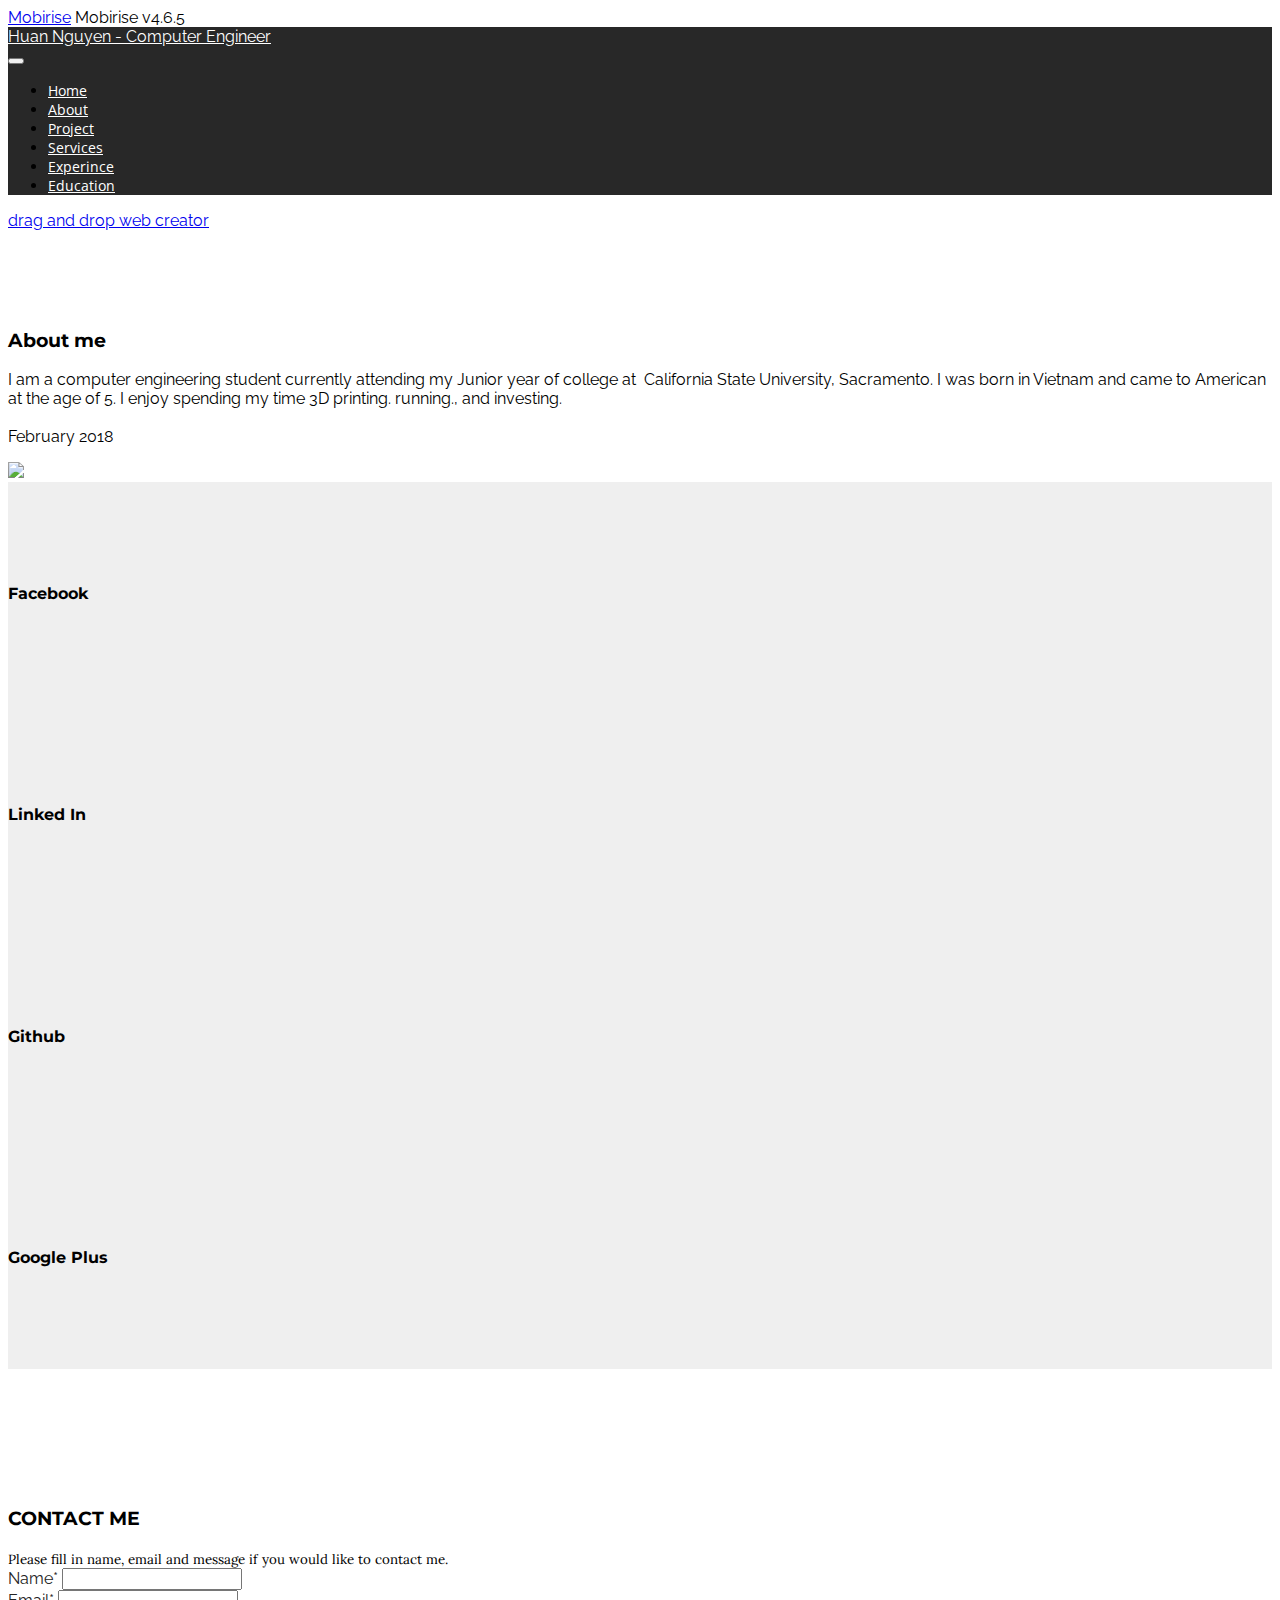
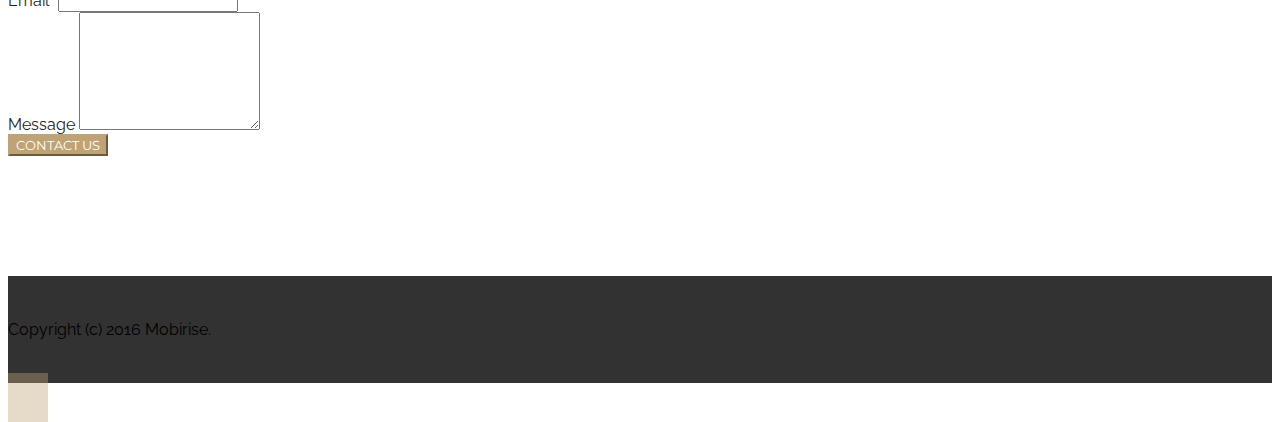
==== aboutme.html @ 78cd67b6 "create github pages" ====
<!DOCTYPE html>
<html >
<head>
  <!-- Site made with Mobirise Website Builder v4.6.5, https://mobirise.com -->
  <meta charset="UTF-8">
  <meta http-equiv="X-UA-Compatible" content="IE=edge">
  <meta name="generator" content="Mobirise v4.6.5, mobirise.com">
  <meta name="viewport" content="width=device-width, initial-scale=1, minimum-scale=1">
  <link rel="shortcut icon" href="assets/images/logo.png" type="image/x-icon">
  <meta name="description" content="Website Builder Description">
  <title>About me</title>
  <link rel="stylesheet" href="https://fonts.googleapis.com/css?family=Montserrat:400,700">
  <link rel="stylesheet" href="https://fonts.googleapis.com/css?family=Raleway:100,100i,200,200i,300,300i,400,400i,500,500i,600,600i,700,700i,800,800i,900,900i">
  <link rel="stylesheet" href="assets/et-line-font-plugin/style.css">
  <link rel="stylesheet" href="https://fonts.googleapis.com/css?family=Lora:400,700,400italic,700italic&subset=latin">
  <link rel="stylesheet" href="assets/web/assets/mobirise-icons-bold/mobirise-icons-bold.css">
  <link rel="stylesheet" href="assets/tether/tether.min.css">
  <link rel="stylesheet" href="assets/bootstrap/css/bootstrap.min.css">
  <link rel="stylesheet" href="assets/socicon/css/styles.css">
  <link rel="stylesheet" href="assets/animate.css/animate.min.css">
  <link rel="stylesheet" href="assets/dropdown/css/style.css">
  <link rel="stylesheet" href="assets/theme/css/style.css">
  <link rel="stylesheet" href="assets/mobirise/css/mbr-additional.css" type="text/css">
  
  
  
</head>
<body>
  <section id="ext_menu-4" data-rv-view="9">

    <nav class="navbar navbar-dropdown navbar-fixed-top">
        <div class="container">

            <div class="mbr-table">
                <div class="mbr-table-cell">

                    <div class="navbar-brand">
                        
                        <a class="navbar-caption" href="index.html">Huan Nguyen - Computer Engineer</a>
                    </div>

                </div>
                <div class="mbr-table-cell">

                    <button class="navbar-toggler pull-xs-right hidden-md-up" type="button" data-toggle="collapse" data-target="#exCollapsingNavbar">
                        <div class="hamburger-icon"></div>
                    </button>

                    <ul class="nav-dropdown collapse pull-xs-right nav navbar-nav navbar-toggleable-sm" id="exCollapsingNavbar"><li class="nav-item"><a class="nav-link link" href="index.html">Home</a></li><li class="nav-item"><a class="nav-link link" href="aboutme.html">About</a></li><li class="nav-item"><a class="nav-link link" href="projects.html">Project</a></li><li class="nav-item"><a class="nav-link link" href="services.html">Services</a></li><li class="nav-item"><a class="nav-link link" href="experince.html">Experince</a></li><li class="nav-item"><a class="nav-link link" href="education.html">Education</a></li></ul>
                    <button hidden="" class="navbar-toggler navbar-close" type="button" data-toggle="collapse" data-target="#exCollapsingNavbar">
                        <div class="close-icon"></div>
                    </button>

                </div>
            </div>

        </div>
    </nav>

</section>

<section class="engine"><a href="https://mobirise.ws/m">drag and drop web creator</a></section><section class="mbr-section mbr-after-navbar" id="msg-box5-k" data-rv-view="13" style="background-color: rgb(255, 255, 255); padding-top: 80px; padding-bottom: 0px;">

    
    <div class="container">
        <div class="row">
            <div class="mbr-table-md-up">

              

              <div class="mbr-table-cell col-md-5 text-xs-center text-md-right content-size">
                  <h3 class="mbr-section-title display-2">About me</h3>
                  <div class="lead">

                    <p>I am a computer engineering student currently attending my Junior year of college at &nbsp;California State University, Sacramento. I was born in Vietnam and came to American at the age of 5. I enjoy spending my time 3D printing. running., and investing.<br><br>February 2018&nbsp;<br></p>

                  </div>

                  
              </div>


              


              <div class="mbr-table-cell mbr-left-padding-md-up mbr-valign-top col-md-7 image-size" style="width: 50%;">
                  <div class="mbr-figure"><img src="assets/images/24312922-1928932367121820-7221370453826664994-n-960x960.jpg"></div>
              </div>

            </div>
        </div>
    </div>

</section>

<section class="mbr-cards mbr-section mbr-section-nopadding" id="features7-l" data-rv-view="16" style="background-color: rgb(239, 239, 239);">

    

    <div class="mbr-cards-row row">
        <div class="mbr-cards-col col-xs-12 col-lg-3" style="padding-top: 80px; padding-bottom: 80px;">
            <div class="container">
                <div class="card cart-block">
                    <div class="card-img iconbox"><a href="https://www.facebook.com/huanwin" target="_blank" class="socicon socicon-facebook mbr-iconfont mbr-iconfont-features7" style="color: rgb(255, 255, 255);"></a></div>
                    <div class="card-block">
                        <h4 class="card-title">Facebook</h4>
                        
                        
                        
                    </div>
                </div>
            </div>
        </div>
        <div class="mbr-cards-col col-xs-12 col-lg-3" style="padding-top: 80px; padding-bottom: 80px;">
            <div class="container">
                <div class="card cart-block">
                    <div class="card-img iconbox"><a href="https://www.linkedin.com/in/mobirise" target="_blank" class="socicon socicon-linkedin mbr-iconfont mbr-iconfont-features7" style="color: rgb(255, 255, 255);"></a></div>
                    <div class="card-block">
                        <h4 class="card-title">Linked In</h4>
                        
                        
                        
                    </div>
                </div>
          </div>
        </div>
        <div class="mbr-cards-col col-xs-12 col-lg-3" style="padding-top: 80px; padding-bottom: 80px;">
            <div class="container">
                <div class="card cart-block">
                    <div class="card-img iconbox"><a href="https://github.com/HuanNguyen305" target="_blank" class="mbrib-github mbr-iconfont mbr-iconfont-features7" style="color: rgb(255, 255, 255);"></a></div>
                    <div class="card-block">
                        <h4 class="card-title">Github</h4>
                        
                        
                        
                    </div>
                </div>
            </div>
        </div>
        <div class="mbr-cards-col col-xs-12 col-lg-3" style="padding-top: 80px; padding-bottom: 80px;">
            <div class="container">
                <div class="card cart-block">
                    <div class="card-img iconbox"><a href="index.html" class="socicon socicon-google mbr-iconfont mbr-iconfont-features7" style="color: rgb(255, 255, 255);"></a></div>
                    <div class="card-block">
                        <h4 class="card-title">Google Plus</h4>
                        
                        
                        
                    </div>
                </div>
            </div>
        </div>
        
        
    </div>
</section>

<section class="mbr-section form1" id="form1-g" data-rv-view="19" style="background-color: rgb(255, 255, 255); padding-top: 120px; padding-bottom: 120px;">
    
    <div class="mbr-section mbr-section__container mbr-section__container--middle">
        <div class="container">
            <div class="row">
                <div class="col-xs-12 text-xs-center">
                    <h3 class="mbr-section-title display-2">CONTACT ME</h3>
                    <small class="mbr-section-subtitle">Please fill in name, email and message if you would like to contact me.</small>
                </div>
            </div>
        </div>
    </div>
    <div class="mbr-section mbr-section-nopadding">
        <div class="container">
            <div class="row">
                <div class="col-xs-12 col-lg-10 col-lg-offset-1" data-form-type="formoid">


                    <div data-form-alert="true">
                        <div hidden="" data-form-alert-success="true" class="alert alert-form alert-success text-xs-center">TThe message has been sent, thanks for filling out form!</div>
                    </div>


                    <form action="https://mobirise.com/" method="post" data-form-title="CONTACT ME">

                        <input type="hidden" value="gvWEfVcY/PGuhdwRcaUL+dDgB8VkGpVofNCEPSEnyUMIcMEFCnEG912MkhdRRFJUMwMTqmKVIAD0ZUHM5VqP/7M6bQweSlu+6gn1pOtHXbnAnR/8ymxWoICj+d0emQLL" data-form-email="true">

                        <div class="row row-sm-offset">

                            <div class="col-xs-12 col-md-6">
                                <div class="form-group">
                                    <label class="form-control-label" for="form1-g-name">Name<span class="form-asterisk">*</span></label>
                                    <input type="text" class="form-control" name="name" required="" data-form-field="Name" id="form1-g-name">
                                </div>
                            </div>

                            <div class="col-xs-12 col-md-6">
                                <div class="form-group">
                                    <label class="form-control-label" for="form1-g-email">Email<span class="form-asterisk">*</span></label>
                                    <input type="email" class="form-control" name="email" required="" data-form-field="Email" id="form1-g-email">
                                </div>
                            </div>

                            

                        </div>

                        <div class="form-group">
                            <label class="form-control-label" for="form1-g-message">Message</label>
                            <textarea class="form-control" name="message" rows="7" data-form-field="Message" id="form1-g-message"></textarea>
                        </div>

                        <div><button type="submit" class="btn btn-primary">CONTACT US</button></div>

                    </form>
                </div>
            </div>
        </div>
    </div>
</section>

<footer class="mbr-small-footer mbr-section mbr-section-nopadding" id="footer1-5" data-rv-view="11" style="background-color: rgb(50, 50, 50); padding-top: 1.75rem; padding-bottom: 1.75rem;">
    
    <div class="container text-xs-center">
        <p>Copyright (c) 2016 Mobirise.</p>
    </div>
</footer>


  <script src="assets/web/assets/jquery/jquery.min.js"></script>
  <script src="assets/tether/tether.min.js"></script>
  <script src="assets/bootstrap/js/bootstrap.min.js"></script>
  <script src="assets/touch-swipe/jquery.touch-swipe.min.js"></script>
  <script src="assets/viewport-checker/jquery.viewportchecker.js"></script>
  <script src="assets/smooth-scroll/smooth-scroll.js"></script>
  <script src="assets/dropdown/js/script.min.js"></script>
  <script src="assets/theme/js/script.js"></script>
  <script src="assets/formoid/formoid.min.js"></script>
  
  
  <input name="animation" type="hidden">
  

<!-- Back to top -->
<span id="top-link-block" class="hidden"><a href="javascript://"  onclick="$('html,body').animate({scrollTop:0},'slow');return false;" class="btn btn-primary"><span class="glyphicon glyphicon-menu-up"></span></a></span><script>if(($(window).height()+100)<$(document).height()){$('#top-link-block').removeClass('hidden').affix({offset:{top:100}});}</script><style>#top-link-block>.btn{font-size:1.5em!important;opacity:0.4!important;padding:10px 20px!important}#top-link-block.affix-top{position:absolute;bottom:-82px;right:10px;}#top-link-block.affix{position:fixed;bottom:18px;right:10px;z-index:999;}</style>
</body>
</html>
---- assets/mobirise/css/mbr-additional.css ----
@import url(https://fonts.googleapis.com/css?family=Open+Sans:400,300,700);
@import url(https://fonts.googleapis.com/css?family=Montserrat:400,700);
@import url(https://fonts.googleapis.com/css?family=Lora:400,700);
@import url(https://fonts.googleapis.com/css?family=Raleway:400,300,700);




body,
input,
textarea,
.mbr-company .list-group-text {
  font-family: 'Raleway', sans-serif;
}
.mbr-footer-content li,
.mbr-footer .mbr-contacts li {
  font-family: 'Raleway', sans-serif;
}
.btn,
.alert,
h1,
h2,
h3,
h4,
h5,
h6,
.h1,
.h2,
.h3,
.h4,
.h5,
.h6,
.display-1,
.display-2,
.display-3,
.display-4,
.mbr-figure .mbr-figure-caption,
.mbr-gallery-title,
.mbr-map [data-state-details],
.mbr-price {
  font-family: 'Montserrat', sans-serif;
}
.mbr-footer-content h1,
.mbr-footer .mbr-contacts h1,
.mbr-footer-content h2,
.mbr-footer .mbr-contacts h2,
.mbr-footer-content h3,
.mbr-footer .mbr-contacts h3,
.mbr-footer-content h4,
.mbr-footer .mbr-contacts h4,
.mbr-footer-content p strong,
.mbr-footer .mbr-contacts p strong,
.mbr-footer-content strong,
.mbr-footer .mbr-contacts strong {
  font-family: 'Montserrat', sans-serif;
}
.btn-sm,
.lead a,
.lead blockquote,
.mbr-section-subtitle,
.mbr-section-hero .mbr-section-lead,
.mbr-cards .card-subtitle,
.mbr-testimonial .card-block {
  font-family: 'Lora', serif;
}
.mbr-author-name {
  font-family: 'Montserrat', sans-serif;
}
.mbr-author-desc {
  font-family: 'Lora', serif;
}
.mbr-plan-title {
  font-family: 'Montserrat', sans-serif;
}
.mbr-plan-subtitle,
.mbr-plan-price-desc {
  font-family: 'Lora', serif;
}
.bg-primary {
  background-color: #c0a375 !important;
}
.bg-success {
  background-color: #90a878 !important;
}
.bg-info {
  background-color: #7e9b9f !important;
}
.bg-warning {
  background-color: #f3c649 !important;
}
.bg-danger {
  background-color: #f28281 !important;
}
.btn-primary {
  background-color: #c0a375;
  border-color: #c0a375;
  color: #ffffff;
}
.btn-primary:hover,
.btn-primary:focus,
.btn-primary.focus,
.btn-primary:active,
.btn-primary.active {
  color: #ffffff;
  background-color: #a07e49;
  border-color: #a07e49;
}
.btn-primary.disabled,
.btn-primary:disabled {
  color: #ffffff !important;
  background-color: #a07e49 !important;
  border-color: #a07e49 !important;
}
.btn-secondary {
  background-color: #bfcecb;
  border-color: #bfcecb;
  color: #ffffff;
}
.btn-secondary:hover,
.btn-secondary:focus,
.btn-secondary.focus,
.btn-secondary:active,
.btn-secondary.active {
  color: #ffffff;
  background-color: #94ada8;
  border-color: #94ada8;
}
.btn-secondary.disabled,
.btn-secondary:disabled {
  color: #ffffff !important;
  background-color: #94ada8 !important;
  border-color: #94ada8 !important;
}
.btn-info {
  background-color: #7e9b9f;
  border-color: #7e9b9f;
  color: #ffffff;
}
.btn-info:hover,
.btn-info:focus,
.btn-info.focus,
.btn-info:active,
.btn-info.active {
  color: #ffffff;
  background-color: #597478;
  border-color: #597478;
}
.btn-info.disabled,
.btn-info:disabled {
  color: #ffffff !important;
  background-color: #597478 !important;
  border-color: #597478 !important;
}
.btn-success {
  background-color: #90a878;
  border-color: #90a878;
  color: #ffffff;
}
.btn-success:hover,
.btn-success:focus,
.btn-success.focus,
.btn-success:active,
.btn-success.active {
  color: #ffffff;
  background-color: #6a8153;
  border-color: #6a8153;
}
.btn-success.disabled,
.btn-success:disabled {
  color: #ffffff !important;
  background-color: #6a8153 !important;
  border-color: #6a8153 !important;
}
.btn-warning {
  background-color: #f3c649;
  border-color: #f3c649;
  color: #ffffff;
}
.btn-warning:hover,
.btn-warning:focus,
.btn-warning.focus,
.btn-warning:active,
.btn-warning.active {
  color: #ffffff;
  background-color: #e1a90f;
  border-color: #e1a90f;
}
.btn-warning.disabled,
.btn-warning:disabled {
  color: #ffffff !important;
  background-color: #e1a90f !important;
  border-color: #e1a90f !important;
}
.btn-danger {
  background-color: #f28281;
  border-color: #f28281;
  color: #ffffff;
}
.btn-danger:hover,
.btn-danger:focus,
.btn-danger.focus,
.btn-danger:active,
.btn-danger.active {
  color: #ffffff;
  background-color: #eb3d3c;
  border-color: #eb3d3c;
}
.btn-danger.disabled,
.btn-danger:disabled {
  color: #ffffff !important;
  background-color: #eb3d3c !important;
  border-color: #eb3d3c !important;
}
.btn-primary-outline {
  background: none;
  border-color: #8e7041;
  color: #8e7041;
}
.btn-primary-outline:hover,
.btn-primary-outline:focus,
.btn-primary-outline.focus,
.btn-primary-outline:active,
.btn-primary-outline.active {
  color: #ffffff;
  background-color: #c0a375;
  border-color: #c0a375;
}
.btn-primary-outline.disabled,
.btn-primary-outline:disabled {
  color: #ffffff !important;
  background-color: #c0a375 !important;
  border-color: #c0a375 !important;
}
.btn-secondary-outline {
  background: none;
  border-color: #85a29c;
  color: #85a29c;
}
.btn-secondary-outline:hover,
.btn-secondary-outline:focus,
.btn-secondary-outline.focus,
.btn-secondary-outline:active,
.btn-secondary-outline.active {
  color: #ffffff;
  background-color: #bfcecb;
  border-color: #bfcecb;
}
.btn-secondary-outline.disabled,
.btn-secondary-outline:disabled {
  color: #ffffff !important;
  background-color: #bfcecb !important;
  border-color: #bfcecb !important;
}
.btn-info-outline {
  background: none;
  border-color: #4e6669;
  color: #4e6669;
}
.btn-info-outline:hover,
.btn-info-outline:focus,
.btn-info-outline.focus,
.btn-info-outline:active,
.btn-info-outline.active {
  color: #ffffff;
  background-color: #7e9b9f;
  border-color: #7e9b9f;
}
.btn-info-outline.disabled,
.btn-info-outline:disabled {
  color: #ffffff !important;
  background-color: #7e9b9f !important;
  border-color: #7e9b9f !important;
}
.btn-success-outline {
  background: none;
  border-color: #5d7149;
  color: #5d7149;
}
.btn-success-outline:hover,
.btn-success-outline:focus,
.btn-success-outline.focus,
.btn-success-outline:active,
.btn-success-outline.active {
  color: #ffffff;
  background-color: #90a878;
  border-color: #90a878;
}
.btn-success-outline.disabled,
.btn-success-outline:disabled {
  color: #ffffff !important;
  background-color: #90a878 !important;
  border-color: #90a878 !important;
}
.btn-warning-outline {
  background: none;
  border-color: #c9970d;
  color: #c9970d;
}
.btn-warning-outline:hover,
.btn-warning-outline:focus,
.btn-warning-outline.focus,
.btn-warning-outline:active,
.btn-warning-outline.active {
  color: #ffffff;
  background-color: #f3c649;
  border-color: #f3c649;
}
.btn-warning-outline.disabled,
.btn-warning-outline:disabled {
  color: #ffffff !important;
  background-color: #f3c649 !important;
  border-color: #f3c649 !important;
}
.btn-danger-outline {
  background: none;
  border-color: #e82625;
  color: #e82625;
}
.btn-danger-outline:hover,
.btn-danger-outline:focus,
.btn-danger-outline.focus,
.btn-danger-outline:active,
.btn-danger-outline.active {
  color: #ffffff;
  background-color: #f28281;
  border-color: #f28281;
}
.btn-danger-outline.disabled,
.btn-danger-outline:disabled {
  color: #ffffff !important;
  background-color: #f28281 !important;
  border-color: #f28281 !important;
}
.text-primary {
  color: #c0a375 !important;
}
.text-success {
  color: #90a878 !important;
}
.text-info {
  color: #7e9b9f !important;
}
.text-warning {
  color: #f3c649 !important;
}
.text-danger {
  color: #f28281 !important;
}
.alert-success {
  background-color: #90a878;
}
.alert-info {
  background-color: #7e9b9f;
}
.alert-warning {
  background-color: #f3c649;
}
.alert-danger {
  background-color: #f28281;
}
.btn-social {
  border-color: #c0a375;
}
.btn-social:hover {
  background: #c0a375;
}
.mbr-company .list-group-item.active .list-group-text {
  color: #c0a375;
}
.mbr-footer p a,
.mbr-footer ul a {
  color: #c0a375;
}
.mbr-footer-content li::before,
.mbr-footer .mbr-contacts li::before {
  background: #c0a375;
}
.mbr-footer-content li a:hover,
.mbr-footer .mbr-contacts li a:hover {
  color: #c0a375;
}
.lead a,
.lead a:hover {
  color: #c0a375;
}
.lead blockquote {
  border-color: #c0a375;
}
.mbr-plan-header.bg-primary .mbr-plan-subtitle,
.mbr-plan-header.bg-primary .mbr-plan-price-desc {
  color: #e8ddcd;
}
.mbr-plan-header.bg-success .mbr-plan-subtitle,
.mbr-plan-header.bg-success .mbr-plan-price-desc {
  color: #d0dac6;
}
.mbr-plan-header.bg-info .mbr-plan-subtitle,
.mbr-plan-header.bg-info .mbr-plan-price-desc {
  color: #c7d4d5;
}
.mbr-plan-header.bg-warning .mbr-plan-subtitle,
.mbr-plan-header.bg-warning .mbr-plan-price-desc {
  color: #ffffff;
}
.mbr-plan-header.bg-danger .mbr-plan-subtitle,
.mbr-plan-header.bg-danger .mbr-plan-price-desc {
  color: #ffffff;
}
.mbr-small-footer a,
.mbr-gallery-filter li:hover {
  color: #c0a375;
}
.scrollToTop_wraper {
  opacity: 0 !important;
}
#ext_menu-2 .hide-buttons .nav-btn {
  display: none !important;
}
#ext_menu-2 .navbar-caption {
  color: #ffffff;
}
#ext_menu-2 .navbar-toggler {
  color: #ffffff;
}
#ext_menu-2 .close-icon::before,
#ext_menu-2 .close-icon::after {
  background-color: #ffffff;
}
#ext_menu-2 .link,
#ext_menu-2 .dropdown-item {
  color: #ffffff;
  font-family: 'Open Sans', sans-serif;
}
#ext_menu-2 .link {
  font-size: 0.9rem;
}
#ext_menu-2 .dropdown-item,
#ext_menu-2 .nav-dropdown-sm .link {
  font-size: 0.975rem;
}
#ext_menu-2 .link:hover,
#ext_menu-2 .dropdown-item:hover,
#ext_menu-2 .link:focus,
#ext_menu-2 .dropdown-item:focus {
  color: #c0a375;
}
#ext_menu-2 .link[aria-expanded="true"],
#ext_menu-2 .dropdown-menu {
  background: #0e0e0e;
}
#ext_menu-2 .nav-dropdown-sm .link:focus,
#ext_menu-2 .nav-dropdown-sm .link:hover,
#ext_menu-2 .nav-dropdown-sm .dropdown-item:focus,
#ext_menu-2 .nav-dropdown-sm .dropdown-item:hover {
  background: #202020!important;
}
#ext_menu-2 .navbar,
#ext_menu-2 .nav-dropdown-sm,
#ext_menu-2 .nav-dropdown-sm .link[aria-expanded="true"],
#ext_menu-2 .nav-dropdown-sm .dropdown-menu {
  background: #282828;
}
#ext_menu-2 .bg-color.transparent .link {
  color: #ffffff;
  transition: none;
}
#ext_menu-2 .bg-color.transparent.opened .link {
  transition: color 0.2s ease-in-out;
}
#ext_menu-2 .bg-color.transparent.opened .link:hover,
#ext_menu-2 .bg-color.transparent.opened .link:focus {
  color: #c0a375;
}
#ext_menu-2 .link[aria-expanded="true"],
#ext_menu-2 .dropdown-item[aria-expanded="true"] {
  color: #c0a375!important;
}
#header2-1 .mbr-section-title {
  text-align: center;
}
#social-buttons2-3 .mbr-section-title,
#social-buttons2-3 .btn-social {
  color: #232323;
}

#ext_menu-4 .hide-buttons .nav-btn {
  display: none !important;
}
#ext_menu-4 .navbar-caption {
  color: #ffffff;
}
#ext_menu-4 .navbar-toggler {
  color: #ffffff;
}
#ext_menu-4 .close-icon::before,
#ext_menu-4 .close-icon::after {
  background-color: #ffffff;
}
#ext_menu-4 .link,
#ext_menu-4 .dropdown-item {
  color: #ffffff;
  font-family: 'Open Sans', sans-serif;
}
#ext_menu-4 .link {
  font-size: 0.9rem;
}
#ext_menu-4 .dropdown-item,
#ext_menu-4 .nav-dropdown-sm .link {
  font-size: 0.975rem;
}
#ext_menu-4 .link:hover,
#ext_menu-4 .dropdown-item:hover,
#ext_menu-4 .link:focus,
#ext_menu-4 .dropdown-item:focus {
  color: #c0a375;
}
#ext_menu-4 .link[aria-expanded="true"],
#ext_menu-4 .dropdown-menu {
  background: #0e0e0e;
}
#ext_menu-4 .nav-dropdown-sm .link:focus,
#ext_menu-4 .nav-dropdown-sm .link:hover,
#ext_menu-4 .nav-dropdown-sm .dropdown-item:focus,
#ext_menu-4 .nav-dropdown-sm .dropdown-item:hover {
  background: #202020!important;
}
#ext_menu-4 .navbar,
#ext_menu-4 .nav-dropdown-sm,
#ext_menu-4 .nav-dropdown-sm .link[aria-expanded="true"],
#ext_menu-4 .nav-dropdown-sm .dropdown-menu {
  background: #282828;
}
#ext_menu-4 .bg-color.transparent .link {
  color: #ffffff;
  transition: none;
}
#ext_menu-4 .bg-color.transparent.opened .link {
  transition: color 0.2s ease-in-out;
}
#ext_menu-4 .bg-color.transparent.opened .link:hover,
#ext_menu-4 .bg-color.transparent.opened .link:focus {
  color: #c0a375;
}
#ext_menu-4 .link[aria-expanded="true"],
#ext_menu-4 .dropdown-item[aria-expanded="true"] {
  color: #c0a375!important;
}
#features7-l .card-subtitle {
  color: #bcbcbc;
}
#features7-l .iconbox {
  background-color: #c0a375;
  border-color: #c0a375;
}
#form1-g .form-control-label {
  color: #232323;
}

#ext_menu-6 .hide-buttons .nav-btn {
  display: none !important;
}
#ext_menu-6 .navbar-caption {
  color: #ffffff;
}
#ext_menu-6 .navbar-toggler {
  color: #ffffff;
}
#ext_menu-6 .close-icon::before,
#ext_menu-6 .close-icon::after {
  background-color: #ffffff;
}
#ext_menu-6 .link,
#ext_menu-6 .dropdown-item {
  color: #ffffff;
  font-family: 'Open Sans', sans-serif;
}
#ext_menu-6 .link {
  font-size: 0.9rem;
}
#ext_menu-6 .dropdown-item,
#ext_menu-6 .nav-dropdown-sm .link {
  font-size: 0.975rem;
}
#ext_menu-6 .link:hover,
#ext_menu-6 .dropdown-item:hover,
#ext_menu-6 .link:focus,
#ext_menu-6 .dropdown-item:focus {
  color: #c0a375;
}
#ext_menu-6 .link[aria-expanded="true"],
#ext_menu-6 .dropdown-menu {
  background: #0e0e0e;
}
#ext_menu-6 .nav-dropdown-sm .link:focus,
#ext_menu-6 .nav-dropdown-sm .link:hover,
#ext_menu-6 .nav-dropdown-sm .dropdown-item:focus,
#ext_menu-6 .nav-dropdown-sm .dropdown-item:hover {
  background: #202020!important;
}
#ext_menu-6 .navbar,
#ext_menu-6 .nav-dropdown-sm,
#ext_menu-6 .nav-dropdown-sm .link[aria-expanded="true"],
#ext_menu-6 .nav-dropdown-sm .dropdown-menu {
  background: #282828;
}
#ext_menu-6 .bg-color.transparent .link {
  color: #ffffff;
  transition: none;
}
#ext_menu-6 .bg-color.transparent.opened .link {
  transition: color 0.2s ease-in-out;
}
#ext_menu-6 .bg-color.transparent.opened .link:hover,
#ext_menu-6 .bg-color.transparent.opened .link:focus {
  color: #c0a375;
}
#ext_menu-6 .link[aria-expanded="true"],
#ext_menu-6 .dropdown-item[aria-expanded="true"] {
  color: #c0a375!important;
}

#ext_menu-8 .hide-buttons .nav-btn {
  display: none !important;
}
#ext_menu-8 .navbar-caption {
  color: #ffffff;
}
#ext_menu-8 .navbar-toggler {
  color: #ffffff;
}
#ext_menu-8 .close-icon::before,
#ext_menu-8 .close-icon::after {
  background-color: #ffffff;
}
#ext_menu-8 .link,
#ext_menu-8 .dropdown-item {
  color: #ffffff;
  font-family: 'Open Sans', sans-serif;
}
#ext_menu-8 .link {
  font-size: 0.9rem;
}
#ext_menu-8 .dropdown-item,
#ext_menu-8 .nav-dropdown-sm .link {
  font-size: 0.975rem;
}
#ext_menu-8 .link:hover,
#ext_menu-8 .dropdown-item:hover,
#ext_menu-8 .link:focus,
#ext_menu-8 .dropdown-item:focus {
  color: #c0a375;
}
#ext_menu-8 .link[aria-expanded="true"],
#ext_menu-8 .dropdown-menu {
  background: #0e0e0e;
}
#ext_menu-8 .nav-dropdown-sm .link:focus,
#ext_menu-8 .nav-dropdown-sm .link:hover,
#ext_menu-8 .nav-dropdown-sm .dropdown-item:focus,
#ext_menu-8 .nav-dropdown-sm .dropdown-item:hover {
  background: #202020!important;
}
#ext_menu-8 .navbar,
#ext_menu-8 .nav-dropdown-sm,
#ext_menu-8 .nav-dropdown-sm .link[aria-expanded="true"],
#ext_menu-8 .nav-dropdown-sm .dropdown-menu {
  background: #282828;
}
#ext_menu-8 .bg-color.transparent .link {
  color: #ffffff;
  transition: none;
}
#ext_menu-8 .bg-color.transparent.opened .link {
  transition: color 0.2s ease-in-out;
}
#ext_menu-8 .bg-color.transparent.opened .link:hover,
#ext_menu-8 .bg-color.transparent.opened .link:focus {
  color: #c0a375;
}
#ext_menu-8 .link[aria-expanded="true"],
#ext_menu-8 .dropdown-item[aria-expanded="true"] {
  color: #c0a375!important;
}
#features1-w .striped .mbr-cards-col:nth-child(2n+1) {
  background-color: #2e2e2e;
}
#features1-11 .striped .mbr-cards-col:nth-child(2n+1) {
  background-color: #2e2e2e;
}
#form1-10 .form-control-label {
  color: #232323;
}

#ext_menu-c .hide-buttons .nav-btn {
  display: none !important;
}
#ext_menu-c .navbar-caption {
  color: #ffffff;
}
#ext_menu-c .navbar-toggler {
  color: #ffffff;
}
#ext_menu-c .close-icon::before,
#ext_menu-c .close-icon::after {
  background-color: #ffffff;
}
#ext_menu-c .link,
#ext_menu-c .dropdown-item {
  color: #ffffff;
  font-family: 'Open Sans', sans-serif;
}
#ext_menu-c .link {
  font-size: 0.9rem;
}
#ext_menu-c .dropdown-item,
#ext_menu-c .nav-dropdown-sm .link {
  font-size: 0.975rem;
}
#ext_menu-c .link:hover,
#ext_menu-c .dropdown-item:hover,
#ext_menu-c .link:focus,
#ext_menu-c .dropdown-item:focus {
  color: #c0a375;
}
#ext_menu-c .link[aria-expanded="true"],
#ext_menu-c .dropdown-menu {
  background: #0e0e0e;
}
#ext_menu-c .nav-dropdown-sm .link:focus,
#ext_menu-c .nav-dropdown-sm .link:hover,
#ext_menu-c .nav-dropdown-sm .dropdown-item:focus,
#ext_menu-c .nav-dropdown-sm .dropdown-item:hover {
  background: #202020!important;
}
#ext_menu-c .navbar,
#ext_menu-c .nav-dropdown-sm,
#ext_menu-c .nav-dropdown-sm .link[aria-expanded="true"],
#ext_menu-c .nav-dropdown-sm .dropdown-menu {
  background: #282828;
}
#ext_menu-c .bg-color.transparent .link {
  color: #ffffff;
  transition: none;
}
#ext_menu-c .bg-color.transparent.opened .link {
  transition: color 0.2s ease-in-out;
}
#ext_menu-c .bg-color.transparent.opened .link:hover,
#ext_menu-c .bg-color.transparent.opened .link:focus {
  color: #c0a375;
}
#ext_menu-c .link[aria-expanded="true"],
#ext_menu-c .dropdown-item[aria-expanded="true"] {
  color: #c0a375!important;
}
#header2-o .mbr-section-title {
  color: #ffffff;
}
#header2-t .mbr-section-text {
  color: #ffffff;
}

#ext_menu-a .hide-buttons .nav-btn {
  display: none !important;
}
#ext_menu-a .navbar-caption {
  color: #ffffff;
}
#ext_menu-a .navbar-toggler {
  color: #ffffff;
}
#ext_menu-a .close-icon::before,
#ext_menu-a .close-icon::after {
  background-color: #ffffff;
}
#ext_menu-a .link,
#ext_menu-a .dropdown-item {
  color: #ffffff;
  font-family: 'Open Sans', sans-serif;
}
#ext_menu-a .link {
  font-size: 0.9rem;
}
#ext_menu-a .dropdown-item,
#ext_menu-a .nav-dropdown-sm .link {
  font-size: 0.975rem;
}
#ext_menu-a .link:hover,
#ext_menu-a .dropdown-item:hover,
#ext_menu-a .link:focus,
#ext_menu-a .dropdown-item:focus {
  color: #c0a375;
}
#ext_menu-a .link[aria-expanded="true"],
#ext_menu-a .dropdown-menu {
  background: #0e0e0e;
}
#ext_menu-a .nav-dropdown-sm .link:focus,
#ext_menu-a .nav-dropdown-sm .link:hover,
#ext_menu-a .nav-dropdown-sm .dropdown-item:focus,
#ext_menu-a .nav-dropdown-sm .dropdown-item:hover {
  background: #202020!important;
}
#ext_menu-a .navbar,
#ext_menu-a .nav-dropdown-sm,
#ext_menu-a .nav-dropdown-sm .link[aria-expanded="true"],
#ext_menu-a .nav-dropdown-sm .dropdown-menu {
  background: #282828;
}
#ext_menu-a .bg-color.transparent .link {
  color: #ffffff;
  transition: none;
}
#ext_menu-a .bg-color.transparent.opened .link {
  transition: color 0.2s ease-in-out;
}
#ext_menu-a .bg-color.transparent.opened .link:hover,
#ext_menu-a .bg-color.transparent.opened .link:focus {
  color: #c0a375;
}
#ext_menu-a .link[aria-expanded="true"],
#ext_menu-a .dropdown-item[aria-expanded="true"] {
  color: #c0a375!important;
}
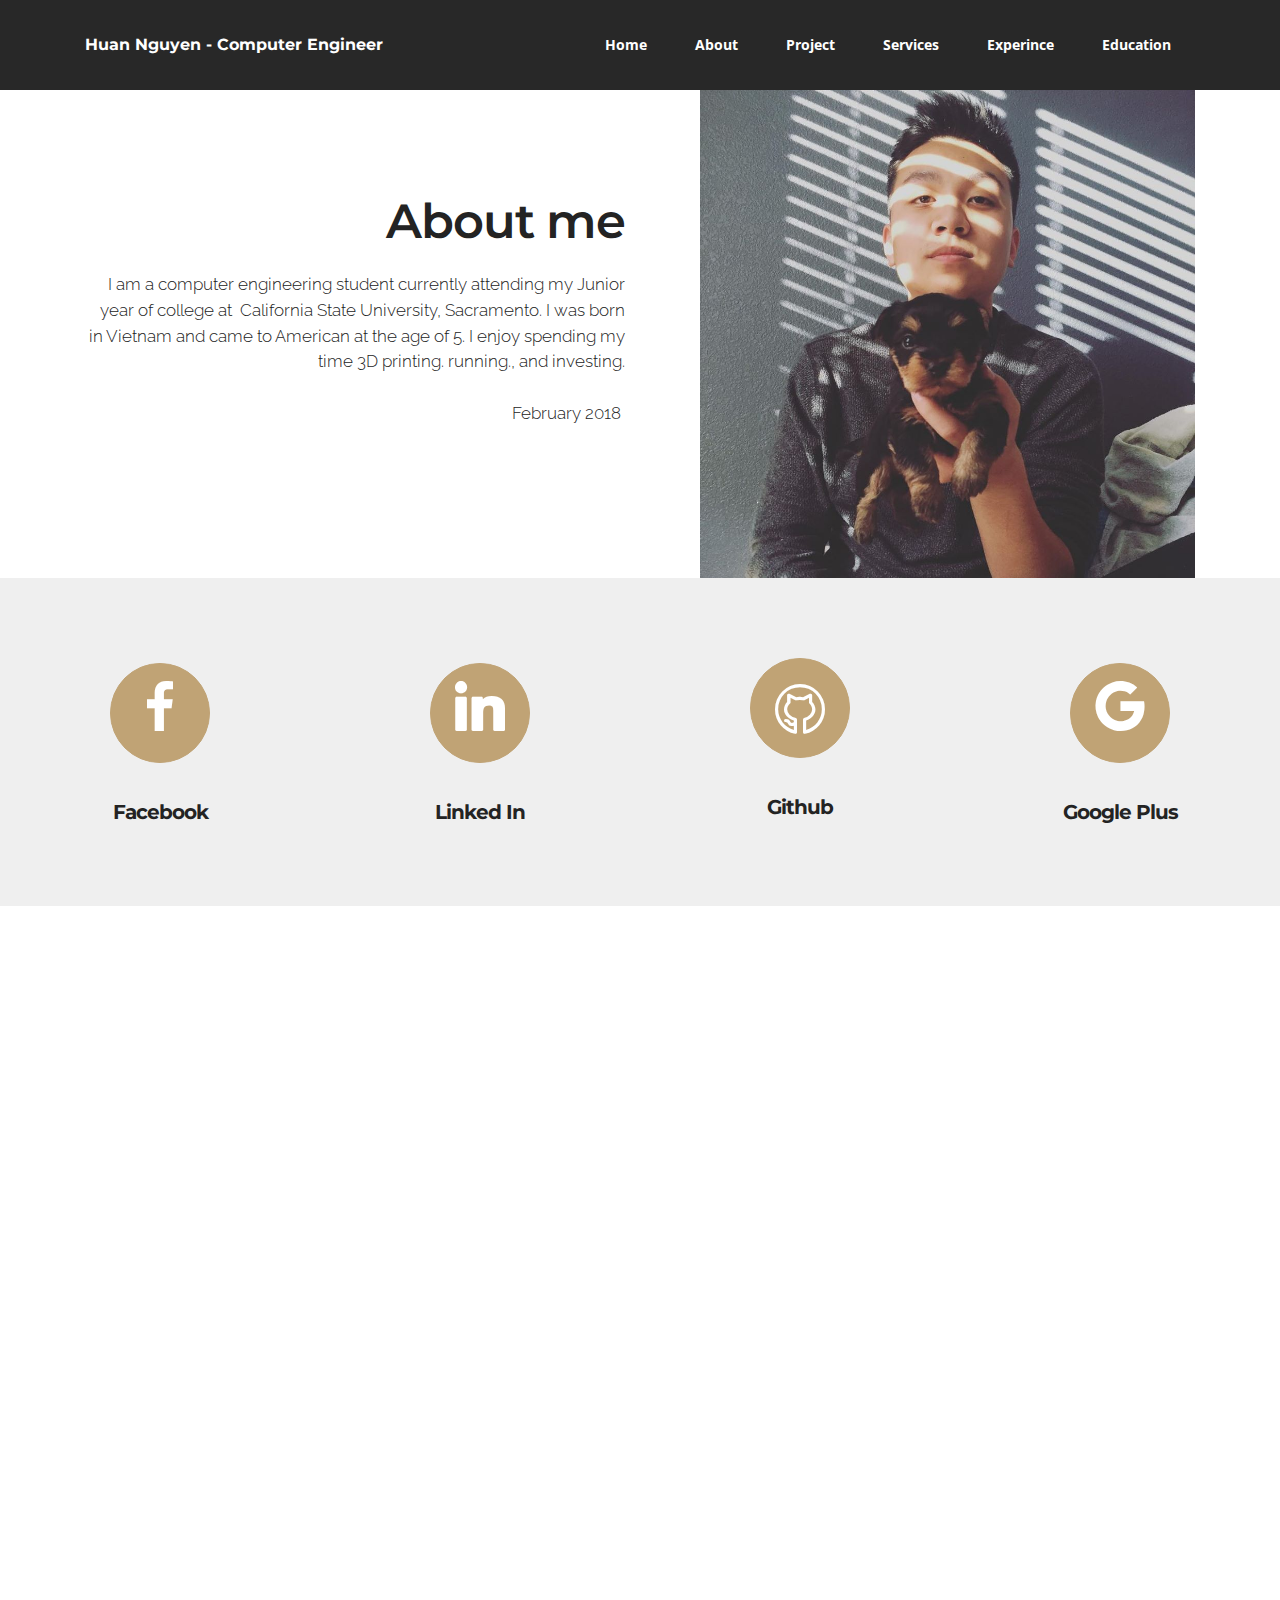
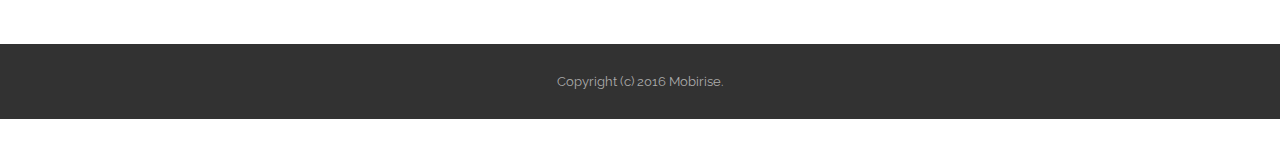
==== commit 282d1659: "Add files via upload" ====
--- a/aboutme.html
+++ b/aboutme.html
@@ -59,7 +59,7 @@
 
 </section>
 
-<section class="engine"><a href="https://mobirise.ws/m">drag and drop web creator</a></section><section class="mbr-section mbr-after-navbar" id="msg-box5-k" data-rv-view="13" style="background-color: rgb(255, 255, 255); padding-top: 80px; padding-bottom: 0px;">
+<section class="engine"><a href="https://mobirise.ws/n">free website maker app</a></section><section class="mbr-section mbr-after-navbar" id="msg-box5-k" data-rv-view="13" style="background-color: rgb(255, 255, 255); padding-top: 80px; padding-bottom: 0px;">
 
     
     <div class="container">
@@ -180,7 +180,7 @@
 
                     <form action="https://mobirise.com/" method="post" data-form-title="CONTACT ME">
 
-                        <input type="hidden" value="gvWEfVcY/PGuhdwRcaUL+dDgB8VkGpVofNCEPSEnyUMIcMEFCnEG912MkhdRRFJUMwMTqmKVIAD0ZUHM5VqP/7M6bQweSlu+6gn1pOtHXbnAnR/8ymxWoICj+d0emQLL" data-form-email="true">
+                        <input type="hidden" value="IXdj/tcFD4RwQMQaBh2/pi2TxpXqjIk5oWQu3WvXP09ZRFGIo9TYy3xs8OHdAMeNHFtKUvCRrJZgcBt3odEsKEv7lwqdsJvrQ8nD6oVUZzf5SCS3qz40BN0oEue7dhKM" data-form-email="true">
 
                         <div class="row row-sm-offset">
 
--- a/assets/et-line-font-plugin/style.css
+++ b/assets/et-line-font-plugin/style.css
@@ -0,0 +1,343 @@
+@font-face {
+	font-family: 'et-line';
+	src:url('fonts/et-line.eot');
+	src:url('fonts/et-line.eot?#iefix') format('embedded-opentype'),
+		url('fonts/et-line.woff') format('woff'),
+		url('fonts/et-line.ttf') format('truetype'),
+		url('fonts/et-line.svg#et-line') format('svg');
+	font-weight: normal;
+	font-style: normal;
+}
+
+/* Use the following CSS code if you want to use data attributes for inserting your icons */
+.etl-icon, [data-icon]:before {
+	font-family: 'et-line';
+	content: attr(data-icon);
+	speak: none;
+	font-weight: normal;
+	font-variant: normal;
+	text-transform: none;
+	line-height: 1;
+	-webkit-font-smoothing: antialiased;
+	-moz-osx-font-smoothing: grayscale;
+	display:inline-block;
+}
+
+/* Use the following CSS code if you want to have a class per icon */
+/*
+Instead of a list of all class selectors,
+you can use the generic selector below, but it's slower:
+[class*="icon-"] {
+*/
+.icon-mobile, .icon-laptop, .icon-desktop, .icon-tablet, .icon-phone, .icon-document, .icon-documents, .icon-search, .icon-clipboard, .icon-newspaper, .icon-notebook, .icon-book-open, .icon-browser, .icon-calendar, .icon-presentation, .icon-picture, .icon-pictures, .icon-video, .icon-camera, .icon-printer, .icon-toolbox, .icon-briefcase, .icon-wallet, .icon-gift, .icon-bargraph, .icon-grid, .icon-expand, .icon-focus, .icon-edit, .icon-adjustments, .icon-ribbon, .icon-hourglass, .icon-lock, .icon-megaphone, .icon-shield, .icon-trophy, .icon-flag, .icon-map, .icon-puzzle, .icon-basket, .icon-envelope, .icon-streetsign, .icon-telescope, .icon-gears, .icon-key, .icon-paperclip, .icon-attachment, .icon-pricetags, .icon-lightbulb, .icon-layers, .icon-pencil, .icon-tools, .icon-tools-2, .icon-scissors, .icon-paintbrush, .icon-magnifying-glass, .icon-circle-compass, .icon-linegraph, .icon-mic, .icon-strategy, .icon-beaker, .icon-caution, .icon-recycle, .icon-anchor, .icon-profile-male, .icon-profile-female, .icon-bike, .icon-wine, .icon-hotairballoon, .icon-globe, .icon-genius, .icon-map-pin, .icon-dial, .icon-chat, .icon-heart, .icon-cloud, .icon-upload, .icon-download, .icon-target, .icon-hazardous, .icon-piechart, .icon-speedometer, .icon-global, .icon-compass, .icon-lifesaver, .icon-clock, .icon-aperture, .icon-quote, .icon-scope, .icon-alarmclock, .icon-refresh, .icon-happy, .icon-sad, .icon-facebook, .icon-twitter, .icon-googleplus, .icon-rss, .icon-tumblr, .icon-linkedin, .icon-dribbble {
+	font-family: 'et-line';
+	speak: none;
+	font-style: normal;
+	font-weight: normal;
+	font-variant: normal;
+	text-transform: none;
+	line-height: 1;
+	-webkit-font-smoothing: antialiased;
+	-moz-osx-font-smoothing: grayscale;
+	display:inline-block;
+}
+.icon-mobile:before {
+	content: "\e000";
+}
+.icon-laptop:before {
+	content: "\e001";
+}
+.icon-desktop:before {
+	content: "\e002";
+}
+.icon-tablet:before {
+	content: "\e003";
+}
+.icon-phone:before {
+	content: "\e004";
+}
+.icon-document:before {
+	content: "\e005";
+}
+.icon-documents:before {
+	content: "\e006";
+}
+.icon-search:before {
+	content: "\e007";
+}
+.icon-clipboard:before {
+	content: "\e008";
+}
+.icon-newspaper:before {
+	content: "\e009";
+}
+.icon-notebook:before {
+	content: "\e00a";
+}
+.icon-book-open:before {
+	content: "\e00b";
+}
+.icon-browser:before {
+	content: "\e00c";
+}
+.icon-calendar:before {
+	content: "\e00d";
+}
+.icon-presentation:before {
+	content: "\e00e";
+}
+.icon-picture:before {
+	content: "\e00f";
+}
+.icon-pictures:before {
+	content: "\e010";
+}
+.icon-video:before {
+	content: "\e011";
+}
+.icon-camera:before {
+	content: "\e012";
+}
+.icon-printer:before {
+	content: "\e013";
+}
+.icon-toolbox:before {
+	content: "\e014";
+}
+.icon-briefcase:before {
+	content: "\e015";
+}
+.icon-wallet:before {
+	content: "\e016";
+}
+.icon-gift:before {
+	content: "\e017";
+}
+.icon-bargraph:before {
+	content: "\e018";
+}
+.icon-grid:before {
+	content: "\e019";
+}
+.icon-expand:before {
+	content: "\e01a";
+}
+.icon-focus:before {
+	content: "\e01b";
+}
+.icon-edit:before {
+	content: "\e01c";
+}
+.icon-adjustments:before {
+	content: "\e01d";
+}
+.icon-ribbon:before {
+	content: "\e01e";
+}
+.icon-hourglass:before {
+	content: "\e01f";
+}
+.icon-lock:before {
+	content: "\e020";
+}
+.icon-megaphone:before {
+	content: "\e021";
+}
+.icon-shield:before {
+	content: "\e022";
+}
+.icon-trophy:before {
+	content: "\e023";
+}
+.icon-flag:before {
+	content: "\e024";
+}
+.icon-map:before {
+	content: "\e025";
+}
+.icon-puzzle:before {
+	content: "\e026";
+}
+.icon-basket:before {
+	content: "\e027";
+}
+.icon-envelope:before {
+	content: "\e028";
+}
+.icon-streetsign:before {
+	content: "\e029";
+}
+.icon-telescope:before {
+	content: "\e02a";
+}
+.icon-gears:before {
+	content: "\e02b";
+}
+.icon-key:before {
+	content: "\e02c";
+}
+.icon-paperclip:before {
+	content: "\e02d";
+}
+.icon-attachment:before {
+	content: "\e02e";
+}
+.icon-pricetags:before {
+	content: "\e02f";
+}
+.icon-lightbulb:before {
+	content: "\e030";
+}
+.icon-layers:before {
+	content: "\e031";
+}
+.icon-pencil:before {
+	content: "\e032";
+}
+.icon-tools:before {
+	content: "\e033";
+}
+.icon-tools-2:before {
+	content: "\e034";
+}
+.icon-scissors:before {
+	content: "\e035";
+}
+.icon-paintbrush:before {
+	content: "\e036";
+}
+.icon-magnifying-glass:before {
+	content: "\e037";
+}
+.icon-circle-compass:before {
+	content: "\e038";
+}
+.icon-linegraph:before {
+	content: "\e039";
+}
+.icon-mic:before {
+	content: "\e03a";
+}
+.icon-strategy:before {
+	content: "\e03b";
+}
+.icon-beaker:before {
+	content: "\e03c";
+}
+.icon-caution:before {
+	content: "\e03d";
+}
+.icon-recycle:before {
+	content: "\e03e";
+}
+.icon-anchor:before {
+	content: "\e03f";
+}
+.icon-profile-male:before {
+	content: "\e040";
+}
+.icon-profile-female:before {
+	content: "\e041";
+}
+.icon-bike:before {
+	content: "\e042";
+}
+.icon-wine:before {
+	content: "\e043";
+}
+.icon-hotairballoon:before {
+	content: "\e044";
+}
+.icon-globe:before {
+	content: "\e045";
+}
+.icon-genius:before {
+	content: "\e046";
+}
+.icon-map-pin:before {
+	content: "\e047";
+}
+.icon-dial:before {
+	content: "\e048";
+}
+.icon-chat:before {
+	content: "\e049";
+}
+.icon-heart:before {
+	content: "\e04a";
+}
+.icon-cloud:before {
+	content: "\e04b";
+}
+.icon-upload:before {
+	content: "\e04c";
+}
+.icon-download:before {
+	content: "\e04d";
+}
+.icon-target:before {
+	content: "\e04e";
+}
+.icon-hazardous:before {
+	content: "\e04f";
+}
+.icon-piechart:before {
+	content: "\e050";
+}
+.icon-speedometer:before {
+	content: "\e051";
+}
+.icon-global:before {
+	content: "\e052";
+}
+.icon-compass:before {
+	content: "\e053";
+}
+.icon-lifesaver:before {
+	content: "\e054";
+}
+.icon-clock:before {
+	content: "\e055";
+}
+.icon-aperture:before {
+	content: "\e056";
+}
+.icon-quote:before {
+	content: "\e057";
+}
+.icon-scope:before {
+	content: "\e058";
+}
+.icon-alarmclock:before {
+	content: "\e059";
+}
+.icon-refresh:before {
+	content: "\e05a";
+}
+.icon-happy:before {
+	content: "\e05b";
+}
+.icon-sad:before {
+	content: "\e05c";
+}
+.icon-facebook:before {
+	content: "\e05d";
+}
+.icon-twitter:before {
+	content: "\e05e";
+}
+.icon-googleplus:before {
+	content: "\e05f";
+}
+.icon-rss:before {
+	content: "\e060";
+}
+.icon-tumblr:before {
+	content: "\e061";
+}
+.icon-linkedin:before {
+	content: "\e062";
+}
+.icon-dribbble:before {
+	content: "\e063";
+}
--- a/assets/web/assets/mobirise-icons-bold/mobirise-icons-bold.css
+++ b/assets/web/assets/mobirise-icons-bold/mobirise-icons-bold.css
@@ -0,0 +1,476 @@
+@font-face {
+  font-family: 'mobirise-icons-bold';
+  src:  url('mobirise-icons-bold.eot?m1l4yr');
+  src:  url('mobirise-icons-bold.eot?m1l4yr#iefix') format('embedded-opentype'),
+    url('mobirise-icons-bold.ttf?m1l4yr') format('truetype'),
+    url('mobirise-icons-bold.woff?m1l4yr') format('woff'),
+    url('mobirise-icons-bold.svg?m1l4yr#mobirise-icons-bold') format('svg');
+  font-weight: normal;
+  font-style: normal;
+}
+
+[class^="mbrib-"], [class*="mbrib-"] {
+  /* use !important to prevent issues with browser extensions that change fonts */
+  font-family: 'mobirise-icons-bold' !important;
+  speak: none;
+  font-style: normal;
+  font-weight: normal;
+  font-variant: normal;
+  text-transform: none;
+  line-height: 1;
+
+  /* Better Font Rendering =========== */
+  -webkit-font-smoothing: antialiased;
+  -moz-osx-font-smoothing: grayscale;
+}
+
+.mbrib-add-submenu:before {
+  content: "\e900";
+}
+.mbrib-alert:before {
+  content: "\e901";
+}
+.mbrib-align-center:before {
+  content: "\e902";
+}
+.mbrib-align-justify:before {
+  content: "\e903";
+}
+.mbrib-align-left:before {
+  content: "\e904";
+}
+.mbrib-align-right:before {
+  content: "\e905";
+}
+.mbrib-android:before {
+  content: "\e906";
+}
+.mbrib-apple:before {
+  content: "\e907";
+}
+.mbrib-arrow-down:before {
+  content: "\e908";
+}
+.mbrib-arrow-next:before {
+  content: "\e909";
+}
+.mbrib-arrow-prev:before {
+  content: "\e90a";
+}
+.mbrib-arrow-up:before {
+  content: "\e90b";
+}
+.mbrib-bold:before {
+  content: "\e90c";
+}
+.mbrib-bookmark:before {
+  content: "\e90d";
+}
+.mbrib-bootstrap:before {
+  content: "\e90e";
+}
+.mbrib-briefcase:before {
+  content: "\e90f";
+}
+.mbrib-browse:before {
+  content: "\e910";
+}
+.mbrib-bulleted-list:before {
+  content: "\e911";
+}
+.mbrib-calendar:before {
+  content: "\e912";
+}
+.mbrib-camera:before {
+  content: "\e913";
+}
+.mbrib-cart-add:before {
+  content: "\e914";
+}
+.mbrib-cart-full:before {
+  content: "\e915";
+}
+.mbrib-cash:before {
+  content: "\e916";
+}
+.mbrib-change-style:before {
+  content: "\e917";
+}
+.mbrib-chat:before {
+  content: "\e918";
+}
+.mbrib-clock:before {
+  content: "\e919";
+}
+.mbrib-close:before {
+  content: "\e91a";
+}
+.mbrib-cloud:before {
+  content: "\e91b";
+}
+.mbrib-code:before {
+  content: "\e91c";
+}
+.mbrib-contact-form:before {
+  content: "\e91d";
+}
+.mbrib-credit-card:before {
+  content: "\e91e";
+}
+.mbrib-cursor-click:before {
+  content: "\e91f";
+}
+.mbrib-cust-feedback:before {
+  content: "\e920";
+}
+.mbrib-database:before {
+  content: "\e921";
+}
+.mbrib-delivery:before {
+  content: "\e922";
+}
+.mbrib-desktop:before {
+  content: "\e923";
+}
+.mbrib-devices:before {
+  content: "\e924";
+}
+.mbrib-down:before {
+  content: "\e925";
+}
+.mbrib-download:before {
+  content: "\e926";
+}
+.mbrib-drag-n-drop:before {
+  content: "\e927";
+}
+.mbrib-drag-n-drop2:before {
+  content: "\e928";
+}
+.mbrib-edit:before {
+  content: "\e929";
+}
+.mbrib-edit2:before {
+  content: "\e92a";
+}
+.mbrib-error:before {
+  content: "\e92b";
+}
+.mbrib-extension:before {
+  content: "\e92c";
+}
+.mbrib-features:before {
+  content: "\e92d";
+}
+.mbrib-file:before {
+  content: "\e92e";
+}
+.mbrib-flag:before {
+  content: "\e92f";
+}
+.mbrib-folder:before {
+  content: "\e930";
+}
+.mbrib-gift:before {
+  content: "\e931";
+}
+.mbrib-github:before {
+  content: "\e932";
+}
+.mbrib-globe-2:before {
+  content: "\e933";
+}
+.mbrib-globe:before {
+  content: "\e934";
+}
+.mbrib-growing-chart:before {
+  content: "\e935";
+}
+.mbrib-hearth:before {
+  content: "\e936";
+}
+.mbrib-help:before {
+  content: "\e937";
+}
+.mbrib-home:before {
+  content: "\e938";
+}
+.mbrib-hot-cup:before {
+  content: "\e939";
+}
+.mbrib-idea:before {
+  content: "\e93a";
+}
+.mbrib-image-gallery:before {
+  content: "\e93b";
+}
+.mbrib-image-slider:before {
+  content: "\e93c";
+}
+.mbrib-info:before {
+  content: "\e93d";
+}
+.mbrib-italic:before {
+  content: "\e93e";
+}
+.mbrib-key:before {
+  content: "\e93f";
+}
+.mbrib-laptop:before {
+  content: "\e940";
+}
+.mbrib-layers:before {
+  content: "\e941";
+}
+.mbrib-left-right:before {
+  content: "\e942";
+}
+.mbrib-left:before {
+  content: "\e943";
+}
+.mbrib-letter:before {
+  content: "\e944";
+}
+.mbrib-like:before {
+  content: "\e945";
+}
+.mbrib-link:before {
+  content: "\e946";
+}
+.mbrib-lock:before {
+  content: "\e947";
+}
+.mbrib-login:before {
+  content: "\e948";
+}
+.mbrib-logout:before {
+  content: "\e949";
+}
+.mbrib-magic-stick:before {
+  content: "\e94a";
+}
+.mbrib-map-pin:before {
+  content: "\e94b";
+}
+.mbrib-menu:before {
+  content: "\e94c";
+}
+.mbrib-mobile:before {
+  content: "\e94d";
+}
+.mbrib-mobile2:before {
+  content: "\e94e";
+}
+.mbrib-mobirise:before {
+  content: "\e94f";
+}
+.mbrib-more-horizontal:before {
+  content: "\e950";
+}
+.mbrib-more-vertical:before {
+  content: "\e951";
+}
+.mbrib-music:before {
+  content: "\e952";
+}
+.mbrib-new-file:before {
+  content: "\e953";
+}
+.mbrib-numbered-list:before {
+  content: "\e954";
+}
+.mbrib-opened-folder:before {
+  content: "\e955";
+}
+.mbrib-pages:before {
+  content: "\e956";
+}
+.mbrib-paper-plane:before {
+  content: "\e957";
+}
+.mbrib-paperclip:before {
+  content: "\e958";
+}
+.mbrib-photo:before {
+  content: "\e959";
+}
+.mbrib-photos:before {
+  content: "\e95a";
+}
+.mbrib-pin:before {
+  content: "\e95b";
+}
+.mbrib-play:before {
+  content: "\e95c";
+}
+.mbrib-plus:before {
+  content: "\e95d";
+}
+.mbrib-preview:before {
+  content: "\e95e";
+}
+.mbrib-print:before {
+  content: "\e95f";
+}
+.mbrib-protect:before {
+  content: "\e960";
+}
+.mbrib-question:before {
+  content: "\e961";
+}
+.mbrib-quote-left:before {
+  content: "\e962";
+}
+.mbrib-quote-right:before {
+  content: "\e963";
+}
+.mbrib-redo:before {
+  content: "\e964";
+}
+.mbrib-refresh:before {
+  content: "\e965";
+}
+.mbrib-responsive:before {
+  content: "\e966";
+}
+.mbrib-right:before {
+  content: "\e967";
+}
+.mbrib-rocket:before {
+  content: "\e968";
+}
+.mbrib-sad-face:before {
+  content: "\e969";
+}
+.mbrib-sale:before {
+  content: "\e96a";
+}
+.mbrib-save:before {
+  content: "\e96b";
+}
+.mbrib-search:before {
+  content: "\e96c";
+}
+.mbrib-setting:before {
+  content: "\e96d";
+}
+.mbrib-setting2:before {
+  content: "\e96e";
+}
+.mbrib-setting3:before {
+  content: "\e96f";
+}
+.mbrib-share:before {
+  content: "\e970";
+}
+.mbrib-shopping-bag:before {
+  content: "\e971";
+}
+.mbrib-shopping-basket:before {
+  content: "\e972";
+}
+.mbrib-shopping-cart:before {
+  content: "\e973";
+}
+.mbrib-sites:before {
+  content: "\e974";
+}
+.mbrib-smile-face:before {
+  content: "\e975";
+}
+.mbrib-speed:before {
+  content: "\e976";
+}
+.mbrib-star:before {
+  content: "\e977";
+}
+.mbrib-success:before {
+  content: "\e978";
+}
+.mbrib-sun:before {
+  content: "\e979";
+}
+.mbrib-sun2:before {
+  content: "\e97a";
+}
+.mbrib-tablet-vertical:before {
+  content: "\e97b";
+}
+.mbrib-tablet:before {
+  content: "\e97c";
+}
+.mbrib-target:before {
+  content: "\e97d";
+}
+.mbrib-timer:before {
+  content: "\e97e";
+}
+.mbrib-to-ftp:before {
+  content: "\e97f";
+}
+.mbrib-to-local-drive:before {
+  content: "\e980";
+}
+.mbrib-touch-swipe:before {
+  content: "\e981";
+}
+.mbrib-touch:before {
+  content: "\e982";
+}
+.mbrib-trash:before {
+  content: "\e983";
+}
+.mbrib-underline:before {
+  content: "\e984";
+}
+.mbrib-undo:before {
+  content: "\e985";
+}
+.mbrib-unlink:before {
+  content: "\e986";
+}
+.mbrib-unlock:before {
+  content: "\e987";
+}
+.mbrib-up-down:before {
+  content: "\e988";
+}
+.mbrib-up:before {
+  content: "\e989";
+}
+.mbrib-update:before {
+  content: "\e98a";
+}
+.mbrib-upload:before {
+  content: "\e98b";
+}
+.mbrib-user:before {
+  content: "\e98c";
+}
+.mbrib-user2:before {
+  content: "\e98d";
+}
+.mbrib-users:before {
+  content: "\e98e";
+}
+.mbrib-video-play:before {
+  content: "\e98f";
+}
+.mbrib-video:before {
+  content: "\e990";
+}
+.mbrib-watch:before {
+  content: "\e991";
+}
+.mbrib-website-theme:before {
+  content: "\e992";
+}
+.mbrib-wifi:before {
+  content: "\e993";
+}
+.mbrib-windows:before {
+  content: "\e994";
+}
+.mbrib-zoom-out:before {
+  content: "\e995";
+}
--- a/assets/socicon/css/styles.css
+++ b/assets/socicon/css/styles.css
@@ -0,0 +1,544 @@
+@charset "UTF-8";
+
+@font-face {
+  font-family: "socicon";
+  src:url("../fonts/socicon.eot");
+  src:url("../fonts/socicon.eot?#iefix") format("embedded-opentype"),
+    url("../fonts/socicon.woff") format("woff"),
+    url("../fonts/socicon.ttf") format("truetype"),
+    url("../fonts/socicon.svg#socicon") format("svg");
+  font-weight: normal;
+  font-style: normal;
+
+}
+
+[data-icon]:before {
+  font-family: "socicon" !important;
+  content: attr(data-icon);
+  font-style: normal !important;
+  font-weight: normal !important;
+  font-variant: normal !important;
+  text-transform: none !important;
+  speak: none;
+  line-height: 1;
+  -webkit-font-smoothing: antialiased;
+  -moz-osx-font-smoothing: grayscale;
+}
+
+[class^="socicon-"]:before,
+[class*=" socicon-"]:before {
+  font-family: "socicon" !important;
+  font-style: normal !important;
+  font-weight: normal !important;
+  font-variant: normal !important;
+  text-transform: none !important;
+  speak: none;
+  line-height: 1;
+  -webkit-font-smoothing: antialiased;
+  -moz-osx-font-smoothing: grayscale;
+}
+
+.socicon-modelmayhem:before {
+  content: "\e000";
+}
+.socicon-mixcloud:before {
+  content: "\e001";
+}
+.socicon-drupal:before {
+  content: "\e002";
+}
+.socicon-swarm:before {
+  content: "\e003";
+}
+.socicon-istock:before {
+  content: "\e004";
+}
+.socicon-yammer:before {
+  content: "\e005";
+}
+.socicon-ello:before {
+  content: "\e006";
+}
+.socicon-stackoverflow:before {
+  content: "\e007";
+}
+.socicon-persona:before {
+  content: "\e008";
+}
+.socicon-triplej:before {
+  content: "\e009";
+}
+.socicon-houzz:before {
+  content: "\e00a";
+}
+.socicon-rss:before {
+  content: "\e00b";
+}
+.socicon-paypal:before {
+  content: "\e00c";
+}
+.socicon-odnoklassniki:before {
+  content: "\e00d";
+}
+.socicon-airbnb:before {
+  content: "\e00e";
+}
+.socicon-periscope:before {
+  content: "\e00f";
+}
+.socicon-outlook:before {
+  content: "\e010";
+}
+.socicon-coderwall:before {
+  content: "\e011";
+}
+.socicon-tripadvisor:before {
+  content: "\e012";
+}
+.socicon-appnet:before {
+  content: "\e013";
+}
+.socicon-goodreads:before {
+  content: "\e014";
+}
+.socicon-tripit:before {
+  content: "\e015";
+}
+.socicon-lanyrd:before {
+  content: "\e016";
+}
+.socicon-slideshare:before {
+  content: "\e017";
+}
+.socicon-buffer:before {
+  content: "\e018";
+}
+.socicon-disqus:before {
+  content: "\e019";
+}
+.socicon-vkontakte:before {
+  content: "\e01a";
+}
+.socicon-whatsapp:before {
+  content: "\e01b";
+}
+.socicon-patreon:before {
+  content: "\e01c";
+}
+.socicon-storehouse:before {
+  content: "\e01d";
+}
+.socicon-pocket:before {
+  content: "\e01e";
+}
+.socicon-mail:before {
+  content: "\e01f";
+}
+.socicon-blogger:before {
+  content: "\e020";
+}
+.socicon-technorati:before {
+  content: "\e021";
+}
+.socicon-reddit:before {
+  content: "\e022";
+}
+.socicon-dribbble:before {
+  content: "\e023";
+}
+.socicon-stumbleupon:before {
+  content: "\e024";
+}
+.socicon-digg:before {
+  content: "\e025";
+}
+.socicon-envato:before {
+  content: "\e026";
+}
+.socicon-behance:before {
+  content: "\e027";
+}
+.socicon-delicious:before {
+  content: "\e028";
+}
+.socicon-deviantart:before {
+  content: "\e029";
+}
+.socicon-forrst:before {
+  content: "\e02a";
+}
+.socicon-play:before {
+  content: "\e02b";
+}
+.socicon-zerply:before {
+  content: "\e02c";
+}
+.socicon-wikipedia:before {
+  content: "\e02d";
+}
+.socicon-apple:before {
+  content: "\e02e";
+}
+.socicon-flattr:before {
+  content: "\e02f";
+}
+.socicon-github:before {
+  content: "\e030";
+}
+.socicon-renren:before {
+  content: "\e031";
+}
+.socicon-friendfeed:before {
+  content: "\e032";
+}
+.socicon-newsvine:before {
+  content: "\e033";
+}
+.socicon-identica:before {
+  content: "\e034";
+}
+.socicon-bebo:before {
+  content: "\e035";
+}
+.socicon-zynga:before {
+  content: "\e036";
+}
+.socicon-steam:before {
+  content: "\e037";
+}
+.socicon-xbox:before {
+  content: "\e038";
+}
+.socicon-windows:before {
+  content: "\e039";
+}
+.socicon-qq:before {
+  content: "\e03a";
+}
+.socicon-douban:before {
+  content: "\e03b";
+}
+.socicon-meetup:before {
+  content: "\e03c";
+}
+.socicon-playstation:before {
+  content: "\e03d";
+}
+.socicon-android:before {
+  content: "\e03e";
+}
+.socicon-snapchat:before {
+  content: "\e03f";
+}
+.socicon-twitter:before {
+  content: "\e040";
+}
+.socicon-facebook:before {
+  content: "\e041";
+}
+.socicon-googleplus:before {
+  content: "\e042";
+}
+.socicon-pinterest:before {
+  content: "\e043";
+}
+.socicon-foursquare:before {
+  content: "\e044";
+}
+.socicon-yahoo:before {
+  content: "\e045";
+}
+.socicon-skype:before {
+  content: "\e046";
+}
+.socicon-yelp:before {
+  content: "\e047";
+}
+.socicon-feedburner:before {
+  content: "\e048";
+}
+.socicon-linkedin:before {
+  content: "\e049";
+}
+.socicon-viadeo:before {
+  content: "\e04a";
+}
+.socicon-xing:before {
+  content: "\e04b";
+}
+.socicon-myspace:before {
+  content: "\e04c";
+}
+.socicon-soundcloud:before {
+  content: "\e04d";
+}
+.socicon-spotify:before {
+  content: "\e04e";
+}
+.socicon-grooveshark:before {
+  content: "\e04f";
+}
+.socicon-lastfm:before {
+  content: "\e050";
+}
+.socicon-youtube:before {
+  content: "\e051";
+}
+.socicon-vimeo:before {
+  content: "\e052";
+}
+.socicon-dailymotion:before {
+  content: "\e053";
+}
+.socicon-vine:before {
+  content: "\e054";
+}
+.socicon-flickr:before {
+  content: "\e055";
+}
+.socicon-500px:before {
+  content: "\e056";
+}
+.socicon-wordpress:before {
+  content: "\e058";
+}
+.socicon-tumblr:before {
+  content: "\e059";
+}
+.socicon-twitch:before {
+  content: "\e05a";
+}
+.socicon-8tracks:before {
+  content: "\e05b";
+}
+.socicon-amazon:before {
+  content: "\e05c";
+}
+.socicon-icq:before {
+  content: "\e05d";
+}
+.socicon-smugmug:before {
+  content: "\e05e";
+}
+.socicon-ravelry:before {
+  content: "\e05f";
+}
+.socicon-weibo:before {
+  content: "\e060";
+}
+.socicon-baidu:before {
+  content: "\e061";
+}
+.socicon-angellist:before {
+  content: "\e062";
+}
+.socicon-ebay:before {
+  content: "\e063";
+}
+.socicon-imdb:before {
+  content: "\e064";
+}
+.socicon-stayfriends:before {
+  content: "\e065";
+}
+.socicon-residentadvisor:before {
+  content: "\e066";
+}
+.socicon-google:before {
+  content: "\e067";
+}
+.socicon-yandex:before {
+  content: "\e068";
+}
+.socicon-sharethis:before {
+  content: "\e069";
+}
+.socicon-bandcamp:before {
+  content: "\e06a";
+}
+.socicon-itunes:before {
+  content: "\e06b";
+}
+.socicon-deezer:before {
+  content: "\e06c";
+}
+.socicon-telegram:before {
+  content: "\e06e";
+}
+.socicon-openid:before {
+  content: "\e06f";
+}
+.socicon-amplement:before {
+  content: "\e070";
+}
+.socicon-viber:before {
+  content: "\e071";
+}
+.socicon-zomato:before {
+  content: "\e072";
+}
+.socicon-draugiem:before {
+  content: "\e074";
+}
+.socicon-endomodo:before {
+  content: "\e075";
+}
+.socicon-filmweb:before {
+  content: "\e076";
+}
+.socicon-stackexchange:before {
+  content: "\e077";
+}
+.socicon-wykop:before {
+  content: "\e078";
+}
+.socicon-teamspeak:before {
+  content: "\e079";
+}
+.socicon-teamviewer:before {
+  content: "\e07a";
+}
+.socicon-ventrilo:before {
+  content: "\e07b";
+}
+.socicon-younow:before {
+  content: "\e07c";
+}
+.socicon-raidcall:before {
+  content: "\e07d";
+}
+.socicon-mumble:before {
+  content: "\e07e";
+}
+.socicon-medium:before {
+  content: "\e06d";
+}
+.socicon-bebee:before {
+  content: "\e07f";
+}
+.socicon-hitbox:before {
+  content: "\e080";
+}
+.socicon-reverbnation:before {
+  content: "\e081";
+}
+.socicon-formulr:before {
+  content: "\e082";
+}
+.socicon-instagram:before {
+  content: "\e057";
+}
+.socicon-battlenet:before {
+  content: "\e083";
+}
+.socicon-chrome:before {
+  content: "\e084";
+}
+.socicon-discord:before {
+  content: "\e086";
+}
+.socicon-issuu:before {
+  content: "\e087";
+}
+.socicon-macos:before {
+  content: "\e088";
+}
+.socicon-firefox:before {
+  content: "\e089";
+}
+.socicon-opera:before {
+  content: "\e08d";
+}
+.socicon-keybase:before {
+  content: "\e090";
+}
+.socicon-alliance:before {
+  content: "\e091";
+}
+.socicon-livejournal:before {
+  content: "\e092";
+}
+.socicon-googlephotos:before {
+  content: "\e093";
+}
+.socicon-horde:before {
+  content: "\e094";
+}
+.socicon-etsy:before {
+  content: "\e095";
+}
+.socicon-zapier:before {
+  content: "\e096";
+}
+.socicon-google-scholar:before {
+  content: "\e097";
+}
+.socicon-researchgate:before {
+  content: "\e098";
+}
+.socicon-wechat:before {
+  content: "\e099";
+}
+.socicon-strava:before {
+  content: "\e09a";
+}
+.socicon-line:before {
+  content: "\e09b";
+}
+.socicon-lyft:before {
+  content: "\e09c";
+}
+.socicon-uber:before {
+  content: "\e09d";
+}
+.socicon-songkick:before {
+  content: "\e09e";
+}
+.socicon-viewbug:before {
+  content: "\e09f";
+}
+.socicon-googlegroups:before {
+  content: "\e0a0";
+}
+.socicon-quora:before {
+  content: "\e073";
+}
+.socicon-diablo:before {
+  content: "\e085";
+}
+.socicon-blizzard:before {
+  content: "\e0a1";
+}
+.socicon-hearthstone:before {
+  content: "\e08b";
+}
+.socicon-heroes:before {
+  content: "\e08a";
+}
+.socicon-overwatch:before {
+  content: "\e08c";
+}
+.socicon-warcraft:before {
+  content: "\e08e";
+}
+.socicon-starcraft:before {
+  content: "\e08f";
+}
+.socicon-beam:before {
+  content: "\e0a2";
+}
+.socicon-curse:before {
+  content: "\e0a3";
+}
+.socicon-player:before {
+  content: "\e0a4";
+}
+.socicon-streamjar:before {
+  content: "\e0a5";
+}
+.socicon-nintendo:before {
+  content: "\e0a6";
+}
+.socicon-hellocoton:before {
+  content: "\e0a7";
+}
--- a/assets/dropdown/css/style.css
+++ b/assets/dropdown/css/style.css
@@ -0,0 +1,283 @@
+.navbar-dropdown {
+  left: 0;
+  padding: 0;
+  position: absolute;
+  right: 0;
+  top: 0;
+  transition: all 0.45s ease;
+  z-index: 1030; }
+  .navbar-dropdown .navbar-brand {
+    float: none;
+    font-size: 0;
+    padding: 1.25rem 0;
+    position: relative;
+    transition: padding 0.25s ease;
+    white-space: nowrap; }
+    .navbar-dropdown .navbar-brand::before {
+      content: "";
+      display: inline-block;
+      height: 100%;
+      vertical-align: middle; }
+  .navbar-dropdown .navbar-logo,
+  .navbar-dropdown .navbar-caption {
+    display: inline-block;
+    vertical-align: middle; }
+  .navbar-dropdown .navbar-logo {
+    margin-right: 0.8rem;
+    transition: margin 0.3s ease-in-out; }
+    .navbar-dropdown .navbar-logo img {
+      height: 3.125rem;
+      transition: all 0.3s ease-in-out; }
+  .navbar-dropdown .mbr-table-cell {
+    height: 5.625rem; }
+  .navbar-dropdown .navbar-caption {
+    font-family: "Montserrat";
+    font-size: 1rem;
+    font-weight: 700;
+    white-space: normal; }
+    .navbar-dropdown .navbar-caption, .navbar-dropdown .navbar-caption:hover {
+      color: inherit;
+      text-decoration: none; }
+  .navbar-dropdown.navbar-fixed-top {
+    position: fixed; }
+  .navbar-dropdown.bg-color.transparent {
+    background: none !important; }
+  .navbar-dropdown.navbar-short .navbar-brand {
+    padding: 0.625rem 0; }
+  .navbar-dropdown.navbar-short .navbar-logo {
+    margin-right: 0.5rem; }
+    .navbar-dropdown.navbar-short .navbar-logo img {
+      height: 2.375rem; }
+  .navbar-dropdown.navbar-short .mbr-table-cell {
+    height: 3.625rem; }
+  .navbar-dropdown .navbar-close {
+    left: 0.6875rem;
+    position: fixed;
+    top: 0.75rem;
+    z-index: 1000; }
+  .navbar-dropdown.opened {
+    background: none !important; }
+    .navbar-dropdown.opened .navbar-brand,
+    .navbar-dropdown.opened .navbar-toggler {
+      display: none; }
+  .navbar-dropdown .hamburger-icon {
+    content: "";
+    width: 16px;
+    -webkit-box-shadow: 0 -6px 0 1px,0 0 0 1px,0 6px 0 1px;
+    -moz-box-shadow: 0 -6px 0 1px,0 0 0 1px,0 6px 0 1px;
+    box-shadow: 0 -6px 0 1px,0 0 0 1px,0 6px 0 1px; }
+  .navbar-dropdown .close-icon {
+    position: relative;
+    width: 21px;
+    height: 21px;
+    overflow: hidden; }
+    .navbar-dropdown .close-icon::before, .navbar-dropdown .close-icon::after {
+      content: '';
+      position: absolute;
+      height: 2px;
+      width: 100%;
+      top: 50%;
+      left: 0;
+      margin-top: -1px; }
+    .navbar-dropdown .close-icon::before {
+      transform: rotate(45deg);
+      -ms-transform: rotate(45deg);
+      -webkit-transform: rotate(45deg); }
+    .navbar-dropdown .close-icon::after {
+      transform: rotate(-45deg);
+      -ms-transform: rotate(-45deg);
+      -webkit-transform: rotate(-45deg); }
+
+.dropdown-menu .dropdown-toggle[data-toggle="dropdown-submenu"]::after {
+  border-bottom: 0.35em solid transparent;
+  border-left: 0.35em solid;
+  border-right: 0;
+  border-top: 0.35em solid transparent;
+  margin-left: 0.3rem; }
+
+.dropdown-menu .dropdown-item:focus {
+  outline: 0; }
+
+.nav-dropdown {
+  display: table !important;
+  font-family: "Montserrat";
+  font-size: 0.75rem;
+  font-weight: 700;
+  height: auto !important; }
+  .nav-dropdown .nav-item {
+    display: table-cell;
+    float: none;
+    vertical-align: middle; }
+  .nav-dropdown .nav-btn {
+    padding-left: 1rem; }
+  .nav-dropdown .link {
+    margin: 1.667em;
+    padding: 0;
+    transition: color .2s ease-in-out; }
+    .nav-dropdown .link.dropdown-toggle {
+      margin-right: 2.583em; }
+      .nav-dropdown .link.dropdown-toggle::after {
+        margin-left: .25rem;
+        border-top: 0.35em solid;
+        border-right: 0.35em solid transparent;
+        border-left: 0.35em solid transparent;
+        border-bottom: 0; }
+      .nav-dropdown .link.dropdown-toggle::after {
+        display: block;
+        margin-top: -0.1667em;
+        position: absolute;
+        right: 1.3333em;
+        top: 50%; }
+      .nav-dropdown .link.dropdown-toggle[aria-expanded="true"] {
+        margin: 0;
+        padding: 1.667em 2.583em 1.667em 1.667em; }
+  .nav-dropdown .link::after,
+  .nav-dropdown .dropdown-item::after {
+    color: inherit; }
+  .nav-dropdown .btn {
+    font-size: 0.75rem;
+    font-weight: 700;
+    letter-spacing: 0;
+    margin-bottom: 0;
+    padding-left: 1.25rem;
+    padding-right: 1.25rem; }
+  .nav-dropdown .dropdown-menu {
+    border-radius: 0;
+    border: 0;
+    left: 0;
+    margin: 0;
+    padding-bottom: 1.25rem;
+    padding-top: 1.25rem; }
+  .nav-dropdown .dropdown-submenu {
+    left: 100%;
+    margin-left: 0.125rem;
+    margin-top: -1.25rem;
+    top: 0; }
+  .nav-dropdown .dropdown-item {
+    font-size: 0.8125rem;
+    font-weight: 500;
+    line-height: 2;
+    padding: 0.3846em 4.615em 0.3846em 1.5385em;
+    position: relative;
+    transition: color .2s ease-in-out, background-color .2s ease-in-out; }
+    .nav-dropdown .dropdown-item::after {
+      margin-top: -0.3077em;
+      position: absolute;
+      right: 1.1538em;
+      top: 50%; }
+    .nav-dropdown .dropdown-item:focus, .nav-dropdown .dropdown-item:hover {
+      background: none; }
+
+@media (max-width: 767px) {
+  .nav-dropdown.navbar-toggleable-sm {
+    bottom: 0;
+    display: none;
+    left: 0;
+    overflow-x: hidden;
+    position: fixed;
+    top: 0;
+    transform: translateX(-100%);
+    -ms-transform: translateX(-100%);
+    -webkit-transform: translateX(-100%);
+    width: 18.75rem;
+    z-index: 999; } }
+.nav-dropdown.navbar-toggleable-xl {
+  bottom: 0;
+  display: none;
+  left: 0;
+  overflow-x: hidden;
+  position: fixed;
+  top: 0;
+  transform: translateX(-100%);
+  -ms-transform: translateX(-100%);
+  -webkit-transform: translateX(-100%);
+  width: 18.75rem;
+  z-index: 999; }
+
+.nav-dropdown-sm {
+  display: block !important;
+  overflow-x: hidden;
+  overflow: auto;
+  padding-top: 3.875rem; }
+  .nav-dropdown-sm::after {
+    content: "";
+    display: block;
+    height: 3rem;
+    width: 100%; }
+  .nav-dropdown-sm.collapse.in ~ .navbar-close {
+    display: block !important; }
+  .nav-dropdown-sm.collapsing, .nav-dropdown-sm.collapse.in {
+    transform: translateX(0);
+    -ms-transform: translateX(0);
+    -webkit-transform: translateX(0);
+    transition: all 0.25s ease-out;
+    -webkit-transition: all 0.25s ease-out; }
+  .nav-dropdown-sm.collapsing[aria-expanded="false"] {
+    transform: translateX(-100%);
+    -ms-transform: translateX(-100%);
+    -webkit-transform: translateX(-100%); }
+  .nav-dropdown-sm .nav-item {
+    display: block;
+    margin-left: 0 !important;
+    padding-left: 0; }
+  .nav-dropdown-sm .link,
+  .nav-dropdown-sm .dropdown-item {
+    border-top: 1px dotted rgba(255, 255, 255, 0.1);
+    font-size: 0.8125rem;
+    line-height: 1.6;
+    margin: 0 !important;
+    padding: 0.875rem 2.4rem 0.875rem 1.5625rem !important;
+    position: relative;
+    white-space: normal; }
+    .nav-dropdown-sm .link:focus, .nav-dropdown-sm .link:hover,
+    .nav-dropdown-sm .dropdown-item:focus,
+    .nav-dropdown-sm .dropdown-item:hover {
+      background: rgba(0, 0, 0, 0.2) !important; }
+  .nav-dropdown-sm .nav-btn {
+    position: relative;
+    padding: 1.5625rem 1.5625rem 0 1.5625rem; }
+    .nav-dropdown-sm .nav-btn::before {
+      border-top: 1px dotted rgba(255, 255, 255, 0.1);
+      content: "";
+      left: 0;
+      position: absolute;
+      top: 0;
+      width: 100%; }
+    .nav-dropdown-sm .nav-btn + .nav-btn {
+      padding-top: 0.625rem; }
+      .nav-dropdown-sm .nav-btn + .nav-btn::before {
+        display: none; }
+  .nav-dropdown-sm .btn {
+    padding: 0.625rem 0; }
+  .nav-dropdown-sm .dropdown-toggle::after {
+    position: absolute;
+    right: 1.25rem;
+    top: 50%;
+    margin-top: -0.154em; }
+  .nav-dropdown-sm .dropdown-toggle[data-toggle="dropdown-submenu"]::after {
+    margin-left: .25rem;
+    border-top: 0.35em solid;
+    border-right: 0.35em solid transparent;
+    border-left: 0.35em solid transparent;
+    border-bottom: 0; }
+  .nav-dropdown-sm .dropdown-toggle[data-toggle="dropdown-submenu"][aria-expanded="true"]::after {
+    border-top: 0;
+    border-right: 0.35em solid transparent;
+    border-left: 0.35em solid transparent;
+    border-bottom: 0.35em solid; }
+  .nav-dropdown-sm .dropdown-menu {
+    margin: 0;
+    padding: 0;
+    position: relative;
+    top: 0;
+    left: 0;
+    width: 100%;
+    border: 0;
+    float: none;
+    border-radius: 0;
+    background: none; }
+
+.is-builder .nav-dropdown.collapsing {
+  transition: none !important; }
+
+/*# sourceMappingURL=style.css.map */
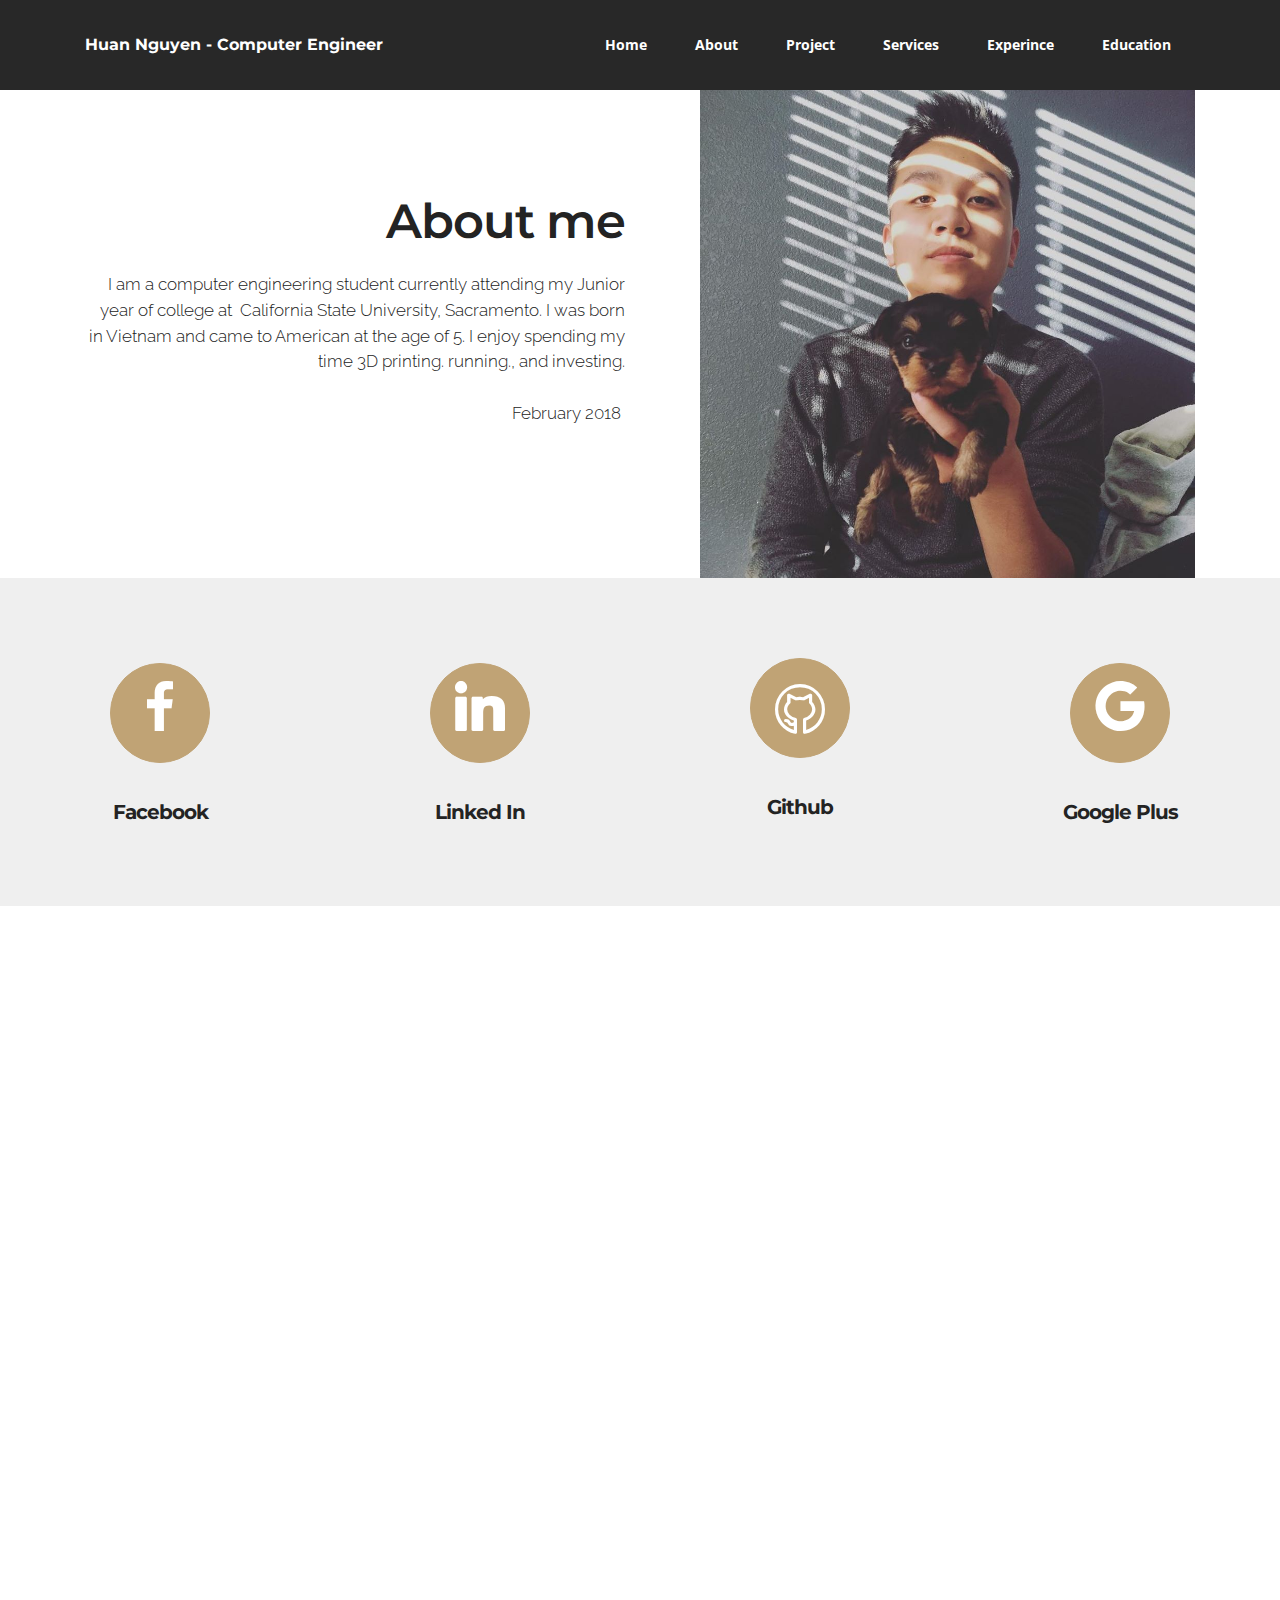
==== commit d367d782: "Add files via upload" ====
--- a/aboutme.html
+++ b/aboutme.html
@@ -59,7 +59,7 @@
 
 </section>
 
-<section class="engine"><a href="https://mobirise.ws/n">free website maker app</a></section><section class="mbr-section mbr-after-navbar" id="msg-box5-k" data-rv-view="13" style="background-color: rgb(255, 255, 255); padding-top: 80px; padding-bottom: 0px;">
+<section class="engine"><a href="https://mobirise.ws/a">best free site builder</a></section><section class="mbr-section mbr-after-navbar" id="msg-box5-k" data-rv-view="13" style="background-color: rgb(255, 255, 255); padding-top: 80px; padding-bottom: 0px;">
 
     
     <div class="container">
@@ -180,7 +180,7 @@
 
                     <form action="https://mobirise.com/" method="post" data-form-title="CONTACT ME">
 
-                        <input type="hidden" value="IXdj/tcFD4RwQMQaBh2/pi2TxpXqjIk5oWQu3WvXP09ZRFGIo9TYy3xs8OHdAMeNHFtKUvCRrJZgcBt3odEsKEv7lwqdsJvrQ8nD6oVUZzf5SCS3qz40BN0oEue7dhKM" data-form-email="true">
+                        <input type="hidden" value="EeqEwvCrlPXJMYe/zJSUXnSt0SpeuScWoQ5jkLAG5ysUbJev9hWKbxQSrntCxBCTO8zy/4Z1IJYxwS958Gww6ZKT/NVbGVLoXKKC63gPm+TuQNdCwpNfQH9ISetc+YDB" data-form-email="true">
 
                         <div class="row row-sm-offset">
 
@@ -215,13 +215,6 @@
         </div>
     </div>
 </section>
-
-<footer class="mbr-small-footer mbr-section mbr-section-nopadding" id="footer1-5" data-rv-view="11" style="background-color: rgb(50, 50, 50); padding-top: 1.75rem; padding-bottom: 1.75rem;">
-    
-    <div class="container text-xs-center">
-        <p>Copyright (c) 2016 Mobirise.</p>
-    </div>
-</footer>
 
 
   <script src="assets/web/assets/jquery/jquery.min.js"></script>
--- a/assets/mobirise/css/mbr-additional.css
+++ b/assets/mobirise/css/mbr-additional.css
@@ -618,6 +618,10 @@
 #ext_menu-6 .dropdown-item[aria-expanded="true"] {
   color: #c0a375!important;
 }
+#social-buttons2-1a .mbr-section-title,
+#social-buttons2-1a .btn-social {
+  color: #232323;
+}
 
 #ext_menu-8 .hide-buttons .nav-btn {
   display: none !important;
@@ -684,9 +688,6 @@
 #features1-w .striped .mbr-cards-col:nth-child(2n+1) {
   background-color: #2e2e2e;
 }
-#features1-11 .striped .mbr-cards-col:nth-child(2n+1) {
-  background-color: #2e2e2e;
-}
 #form1-10 .form-control-label {
   color: #232323;
 }
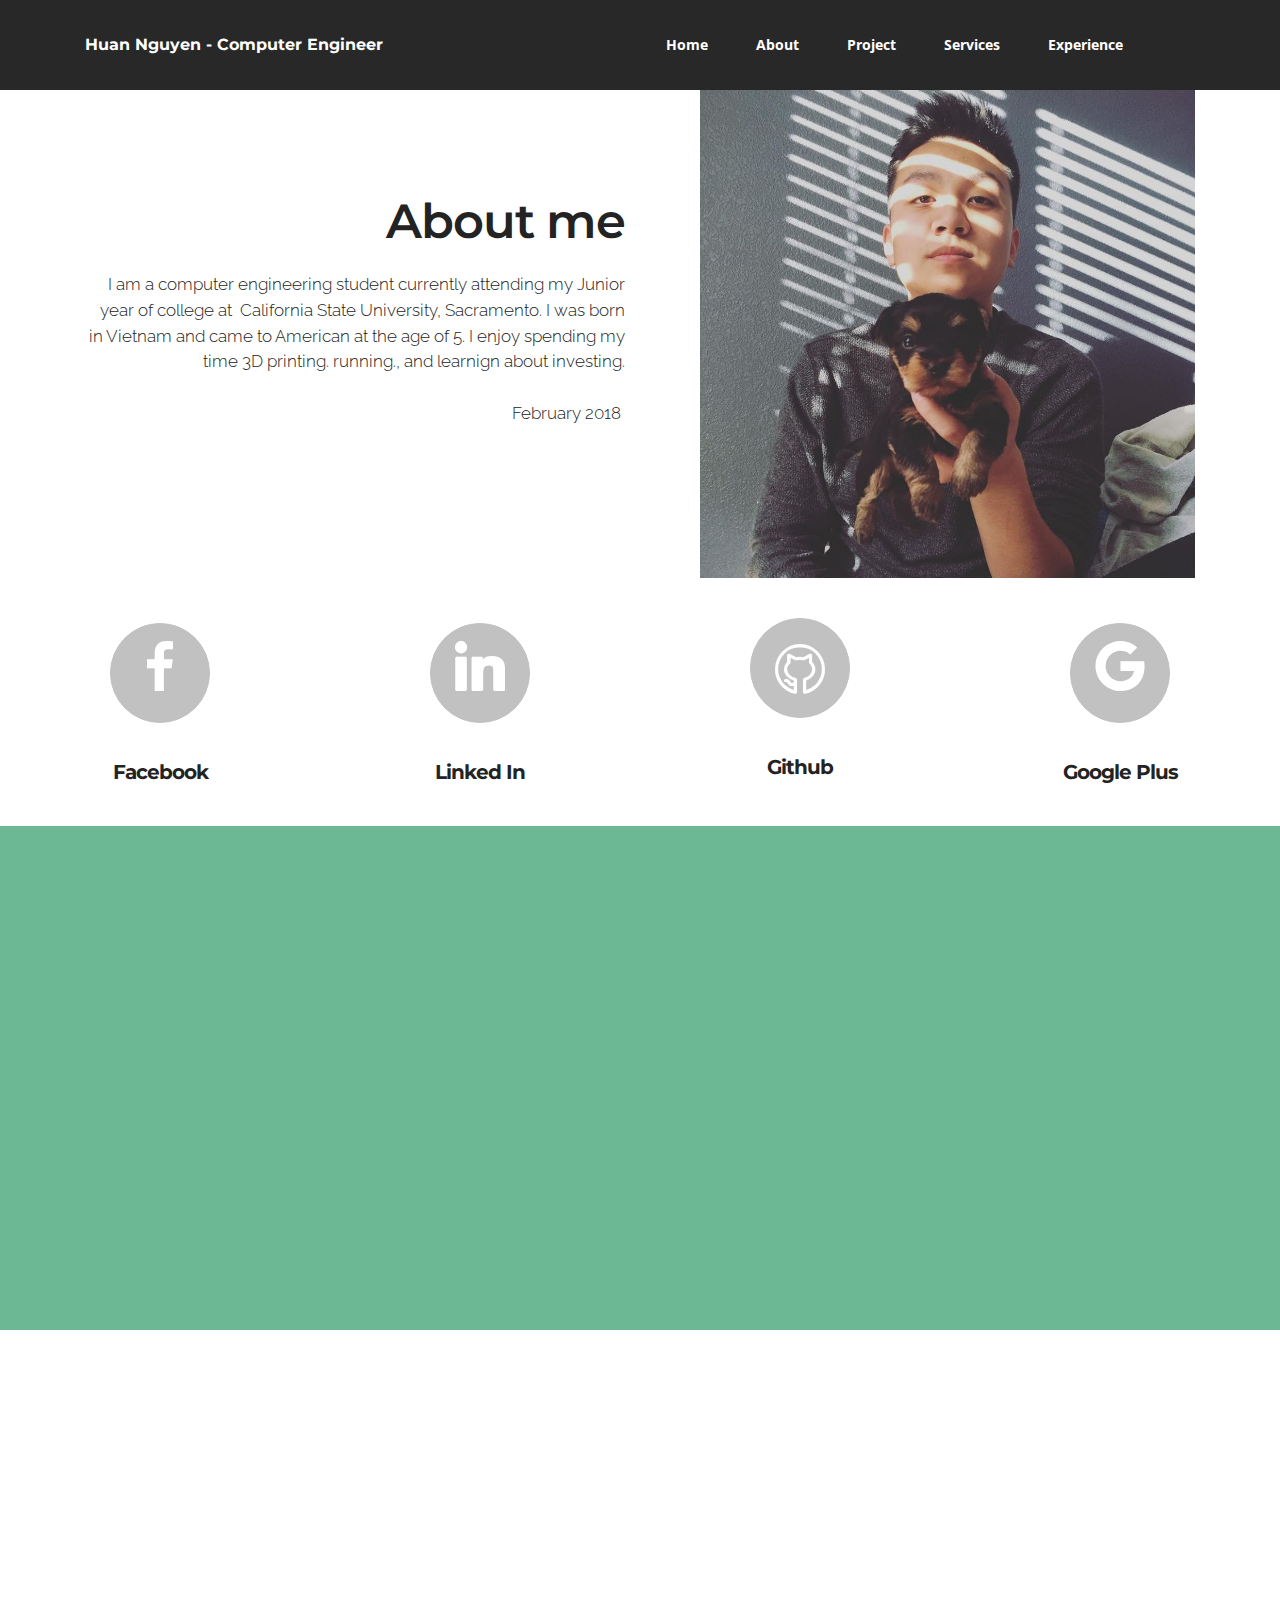
==== commit ee42e119: "Add files via upload" ====
--- a/aboutme.html
+++ b/aboutme.html
@@ -6,8 +6,8 @@
   <meta http-equiv="X-UA-Compatible" content="IE=edge">
   <meta name="generator" content="Mobirise v4.6.5, mobirise.com">
   <meta name="viewport" content="width=device-width, initial-scale=1, minimum-scale=1">
-  <link rel="shortcut icon" href="assets/images/logo.png" type="image/x-icon">
-  <meta name="description" content="Website Builder Description">
+  <link rel="shortcut icon" href="assets/images/580b585b2edbce24c47b276e-128x128-2.png" type="image/x-icon">
+  <meta name="description" content="About Huan Nguyen">
   <title>About me</title>
   <link rel="stylesheet" href="https://fonts.googleapis.com/css?family=Montserrat:400,700">
   <link rel="stylesheet" href="https://fonts.googleapis.com/css?family=Raleway:100,100i,200,200i,300,300i,400,400i,500,500i,600,600i,700,700i,800,800i,900,900i">
@@ -16,9 +16,9 @@
   <link rel="stylesheet" href="assets/web/assets/mobirise-icons-bold/mobirise-icons-bold.css">
   <link rel="stylesheet" href="assets/tether/tether.min.css">
   <link rel="stylesheet" href="assets/bootstrap/css/bootstrap.min.css">
+  <link rel="stylesheet" href="assets/dropdown/css/style.css">
+  <link rel="stylesheet" href="assets/animate.css/animate.min.css">
   <link rel="stylesheet" href="assets/socicon/css/styles.css">
-  <link rel="stylesheet" href="assets/animate.css/animate.min.css">
-  <link rel="stylesheet" href="assets/dropdown/css/style.css">
   <link rel="stylesheet" href="assets/theme/css/style.css">
   <link rel="stylesheet" href="assets/mobirise/css/mbr-additional.css" type="text/css">
   
@@ -26,7 +26,7 @@
   
 </head>
 <body>
-  <section id="ext_menu-4" data-rv-view="9">
+  <section id="ext_menu-4" data-rv-view="7">
 
     <nav class="navbar navbar-dropdown navbar-fixed-top">
         <div class="container">
@@ -46,7 +46,7 @@
                         <div class="hamburger-icon"></div>
                     </button>
 
-                    <ul class="nav-dropdown collapse pull-xs-right nav navbar-nav navbar-toggleable-sm" id="exCollapsingNavbar"><li class="nav-item"><a class="nav-link link" href="index.html">Home</a></li><li class="nav-item"><a class="nav-link link" href="aboutme.html">About</a></li><li class="nav-item"><a class="nav-link link" href="projects.html">Project</a></li><li class="nav-item"><a class="nav-link link" href="services.html">Services</a></li><li class="nav-item"><a class="nav-link link" href="experince.html">Experince</a></li><li class="nav-item"><a class="nav-link link" href="education.html">Education</a></li></ul>
+                    <ul class="nav-dropdown collapse pull-xs-right nav navbar-nav navbar-toggleable-sm" id="exCollapsingNavbar"><li class="nav-item"><a class="nav-link link" href="index.html">Home</a></li><li class="nav-item"><a class="nav-link link" href="aboutme.html">About</a></li><li class="nav-item"><a class="nav-link link" href="projects.html">Project</a></li><li class="nav-item"><a class="nav-link link" href="services.html">Services</a></li><li class="nav-item"><a class="nav-link link" href="experience.html">Experience</a></li><li class="nav-item"><a class="nav-link link" href="education.html"></a></li></ul>
                     <button hidden="" class="navbar-toggler navbar-close" type="button" data-toggle="collapse" data-target="#exCollapsingNavbar">
                         <div class="close-icon"></div>
                     </button>
@@ -59,7 +59,7 @@
 
 </section>
 
-<section class="engine"><a href="https://mobirise.ws/a">best free site builder</a></section><section class="mbr-section mbr-after-navbar" id="msg-box5-k" data-rv-view="13" style="background-color: rgb(255, 255, 255); padding-top: 80px; padding-bottom: 0px;">
+<section class="engine"><a href="https://mobirise.ws/n">free website maker app</a></section><section class="mbr-section mbr-after-navbar" id="msg-box5-k" data-rv-view="9" style="background-color: rgb(255, 255, 255); padding-top: 80px; padding-bottom: 0px;">
 
     
     <div class="container">
@@ -72,7 +72,7 @@
                   <h3 class="mbr-section-title display-2">About me</h3>
                   <div class="lead">
 
-                    <p>I am a computer engineering student currently attending my Junior year of college at &nbsp;California State University, Sacramento. I was born in Vietnam and came to American at the age of 5. I enjoy spending my time 3D printing. running., and investing.<br><br>February 2018&nbsp;<br></p>
+                    <p>I am a computer engineering student currently attending my Junior year of college at &nbsp;California State University, Sacramento. I was born in Vietnam and came to American at the age of 5. I enjoy spending my time 3D printing. running., and learnign about investing.<br><br>February 2018&nbsp;<br></p>
 
                   </div>
 
@@ -93,12 +93,12 @@
 
 </section>
 
-<section class="mbr-cards mbr-section mbr-section-nopadding" id="features7-l" data-rv-view="16" style="background-color: rgb(239, 239, 239);">
+<section class="mbr-cards mbr-section mbr-section-nopadding" id="features7-l" data-rv-view="12" style="background-color: rgb(255, 255, 255);">
 
     
 
     <div class="mbr-cards-row row">
-        <div class="mbr-cards-col col-xs-12 col-lg-3" style="padding-top: 80px; padding-bottom: 80px;">
+        <div class="mbr-cards-col col-xs-12 col-lg-3" style="padding-top: 40px; padding-bottom: 40px;">
             <div class="container">
                 <div class="card cart-block">
                     <div class="card-img iconbox"><a href="https://www.facebook.com/huanwin" target="_blank" class="socicon socicon-facebook mbr-iconfont mbr-iconfont-features7" style="color: rgb(255, 255, 255);"></a></div>
@@ -111,10 +111,10 @@
                 </div>
             </div>
         </div>
-        <div class="mbr-cards-col col-xs-12 col-lg-3" style="padding-top: 80px; padding-bottom: 80px;">
+        <div class="mbr-cards-col col-xs-12 col-lg-3" style="padding-top: 40px; padding-bottom: 40px;">
             <div class="container">
                 <div class="card cart-block">
-                    <div class="card-img iconbox"><a href="https://www.linkedin.com/in/mobirise" target="_blank" class="socicon socicon-linkedin mbr-iconfont mbr-iconfont-features7" style="color: rgb(255, 255, 255);"></a></div>
+                    <div class="card-img iconbox"><a href="http://www.linkedin.com/in/huannguyen305" target="_blank" class="socicon socicon-linkedin mbr-iconfont mbr-iconfont-features7" style="color: rgb(255, 255, 255);"></a></div>
                     <div class="card-block">
                         <h4 class="card-title">Linked In</h4>
                         
@@ -124,7 +124,7 @@
                 </div>
           </div>
         </div>
-        <div class="mbr-cards-col col-xs-12 col-lg-3" style="padding-top: 80px; padding-bottom: 80px;">
+        <div class="mbr-cards-col col-xs-12 col-lg-3" style="padding-top: 40px; padding-bottom: 40px;">
             <div class="container">
                 <div class="card cart-block">
                     <div class="card-img iconbox"><a href="https://github.com/HuanNguyen305" target="_blank" class="mbrib-github mbr-iconfont mbr-iconfont-features7" style="color: rgb(255, 255, 255);"></a></div>
@@ -137,7 +137,7 @@
                 </div>
             </div>
         </div>
-        <div class="mbr-cards-col col-xs-12 col-lg-3" style="padding-top: 80px; padding-bottom: 80px;">
+        <div class="mbr-cards-col col-xs-12 col-lg-3" style="padding-top: 40px; padding-bottom: 40px;">
             <div class="container">
                 <div class="card cart-block">
                     <div class="card-img iconbox"><a href="index.html" class="socicon socicon-google mbr-iconfont mbr-iconfont-features7" style="color: rgb(255, 255, 255);"></a></div>
@@ -155,83 +155,174 @@
     </div>
 </section>
 
-<section class="mbr-section form1" id="form1-g" data-rv-view="19" style="background-color: rgb(255, 255, 255); padding-top: 120px; padding-bottom: 120px;">
-    
-    <div class="mbr-section mbr-section__container mbr-section__container--middle">
-        <div class="container">
-            <div class="row">
-                <div class="col-xs-12 text-xs-center">
-                    <h3 class="mbr-section-title display-2">CONTACT ME</h3>
-                    <small class="mbr-section-subtitle">Please fill in name, email and message if you would like to contact me.</small>
-                </div>
-            </div>
-        </div>
-    </div>
+<section class="mbr-section" id="msg-box5-1s" data-rv-view="15" style="background-color: rgb(108, 184, 148); padding-top: 80px; padding-bottom: 80px;">
+
+    
+    <div class="container">
+        <div class="row">
+            <div class="mbr-table-md-up">
+
+              <div class="mbr-table-cell mbr-right-padding-md-up mbr-valign-top col-md-7 image-size" style="width: 50%;">
+                  <div class="mbr-figure"><a href="education.html"><img src="assets/images/event-featured-craig-koscho-1516320336-1400x965.jpg"></a></div>
+              </div>
+
+              
+
+
+              <div class="mbr-table-cell col-md-5 text-xs-center text-md-left content-size">
+                  <h3 class="mbr-section-title display-2">Education</h3>
+                  <div class="lead">
+
+                    <p>Studying as a Computer Engineer at California State University, Sacramento.<br><br>.Find out more about my past experinces below<br></p>
+
+                  </div>
+
+                  <div><a class="btn btn-success" href="education.html">Find Out More</a></div>
+              </div>
+
+
+              
+
+            </div>
+        </div>
+    </div>
+
+</section>
+
+<section class="mbr-section" id="msg-box5-1z" data-rv-view="18" style="background-color: rgb(255, 255, 255); padding-top: 0px; padding-bottom: 0px;">
+
+    
+    <div class="container">
+        <div class="row">
+            <div class="mbr-table-md-up">
+
+              
+
+              <div class="mbr-table-cell col-md-5 text-xs-center text-md-right content-size">
+                  <h3 class="mbr-section-title display-2">Experience</h3>
+                  <div class="lead">
+
+                    <p>Working as a Software Development Intern at Department of Rehabilitation<br><br>.Find out more about my past experinces below</p>
+
+                  </div>
+
+                  <div><a class="btn btn-primary" href="experience.html">Find Out More</a></div>
+              </div>
+
+
+              
+
+
+              <div class="mbr-table-cell mbr-left-padding-md-up mbr-valign-top col-md-7 image-size" style="width: 50%;">
+                  <div class="mbr-figure"><a href="experience.html"><img src="assets/images/dor-logo-on-strategic-plan-400x343.png"></a></div>
+              </div>
+
+            </div>
+        </div>
+    </div>
+
+</section>
+
+<section class="mbr-info mbr-section mbr-section-md-padding" id="msg-box2-2d" data-rv-view="21" style="background-color: rgb(239, 239, 239); padding-top: 30px; padding-bottom: 60px;">
+
+    
+    <div class="container">
+        <div class="row">
+
+            <div class="mbr-table-md-up">
+              <div class="mbr-table-cell col-md-4">
+                  
+              </div>
+              <div class="mbr-table-cell mbr-right-padding-md-up col-md-8 text-xs-center text-md-left">
+                  
+                  
+              </div>
+            </div>
+
+            
+
+        </div>
+    </div>
+</section>
+
+<section class="mbr-section" id="testimonials2-2b" data-rv-view="24" style="background-color: rgb(255, 255, 255); padding-top: 80px; padding-bottom: 120px;">
+
+    
+
+        <div class="mbr-section mbr-section__container mbr-section__container--middle">
+            <div class="container">
+                <div class="row">
+                    <div class="col-xs-12 text-xs-center">
+                        <h3 class="mbr-section-title display-2">Activities and Accomplishment</h3>
+                        
+                    </div>
+                </div>
+            </div>
+        </div>
+
+
     <div class="mbr-section mbr-section-nopadding">
         <div class="container">
             <div class="row">
-                <div class="col-xs-12 col-lg-10 col-lg-offset-1" data-form-type="formoid">
-
-
-                    <div data-form-alert="true">
-                        <div hidden="" data-form-alert-success="true" class="alert alert-form alert-success text-xs-center">TThe message has been sent, thanks for filling out form!</div>
-                    </div>
-
-
-                    <form action="https://mobirise.com/" method="post" data-form-title="CONTACT ME">
-
-                        <input type="hidden" value="EeqEwvCrlPXJMYe/zJSUXnSt0SpeuScWoQ5jkLAG5ysUbJev9hWKbxQSrntCxBCTO8zy/4Z1IJYxwS958Gww6ZKT/NVbGVLoXKKC63gPm+TuQNdCwpNfQH9ISetc+YDB" data-form-email="true">
-
-                        <div class="row row-sm-offset">
-
-                            <div class="col-xs-12 col-md-6">
-                                <div class="form-group">
-                                    <label class="form-control-label" for="form1-g-name">Name<span class="form-asterisk">*</span></label>
-                                    <input type="text" class="form-control" name="name" required="" data-form-field="Name" id="form1-g-name">
-                                </div>
-                            </div>
-
-                            <div class="col-xs-12 col-md-6">
-                                <div class="form-group">
-                                    <label class="form-control-label" for="form1-g-email">Email<span class="form-asterisk">*</span></label>
-                                    <input type="email" class="form-control" name="email" required="" data-form-field="Email" id="form1-g-email">
-                                </div>
-                            </div>
-
+
+                <div class="col-xs-12">
+
+                    <div class="mbr-testimonial card">
+                        <div class="card-block">Competed in Micromouse Competition and won first place during the first semester at California State Univeristy, Sacramento</div>
+                        <div class="mbr-author card-footer">
                             
-
+                            <div class="mbr-author-name">Micromouse Competition 1st Place</div>
+                            <small class="mbr-author-desc">December 2015</small>
                         </div>
-
-                        <div class="form-group">
-                            <label class="form-control-label" for="form1-g-message">Message</label>
-                            <textarea class="form-control" name="message" rows="7" data-form-field="Message" id="form1-g-message"></textarea>
+                    </div><div class="mbr-testimonial card">
+                        <div class="card-block"><p>Elected as Vice-President of the IEEE Student Council at California State University, Sacramento&nbsp;</p></div>
+                        <div class="mbr-author card-footer">
+                            
+                            <div class="mbr-author-name">IEEE Vice-President</div>
+                            <small class="mbr-author-desc">December 2016 - September 2017</small>
                         </div>
-
-                        <div><button type="submit" class="btn btn-primary">CONTACT US</button></div>
-
-                    </form>
-                </div>
-            </div>
-        </div>
-    </div>
+                    </div>
+
+                </div>
+
+            </div>
+
+        </div>
+    </div>
+</section>
+
+<section class="mbr-section mbr-section__container article" id="header3-20" data-rv-view="32" style="background-color: rgb(239, 239, 239); padding-top: 20px; padding-bottom: 20px;">
+    <div class="container">
+        <div class="row">
+            <div class="col-xs-12">
+                <h3 class="mbr-section-title display-2">Contact Information</h3>
+                <small class="mbr-section-subtitle"></small>
+            </div>
+        </div>
+    </div>
+</section>
+
+<section class="mbr-section article mbr-section__container" id="content1-22" data-rv-view="34" style="background-color: rgb(239, 239, 239); padding-top: 20px; padding-bottom: 20px;">
+
+    <div class="container">
+        <div class="row">
+            <div class="col-xs-12 lead"><p><strong>Email : Huannguyen@gmail.com</strong></p><p><strong>IEEE Email: Huannguyen@ieee.org</strong></p><p><br></p><p><strong>Phone Number: (916) 392-3505</strong></p></div>
+        </div>
+    </div>
+
 </section>
 
 
   <script src="assets/web/assets/jquery/jquery.min.js"></script>
   <script src="assets/tether/tether.min.js"></script>
   <script src="assets/bootstrap/js/bootstrap.min.js"></script>
+  <script src="assets/dropdown/js/script.min.js"></script>
   <script src="assets/touch-swipe/jquery.touch-swipe.min.js"></script>
   <script src="assets/viewport-checker/jquery.viewportchecker.js"></script>
   <script src="assets/smooth-scroll/smooth-scroll.js"></script>
-  <script src="assets/dropdown/js/script.min.js"></script>
   <script src="assets/theme/js/script.js"></script>
-  <script src="assets/formoid/formoid.min.js"></script>
   
   
   <input name="animation" type="hidden">
-  
-
-<!-- Back to top -->
-<span id="top-link-block" class="hidden"><a href="javascript://"  onclick="$('html,body').animate({scrollTop:0},'slow');return false;" class="btn btn-primary"><span class="glyphicon glyphicon-menu-up"></span></a></span><script>if(($(window).height()+100)<$(document).height()){$('#top-link-block').removeClass('hidden').affix({offset:{top:100}});}</script><style>#top-link-block>.btn{font-size:1.5em!important;opacity:0.4!important;padding:10px 20px!important}#top-link-block.affix-top{position:absolute;bottom:-82px;right:10px;}#top-link-block.affix{position:fixed;bottom:18px;right:10px;z-index:999;}</style>
-</body>
+  </body>
 </html>--- a/assets/mobirise/css/mbr-additional.css
+++ b/assets/mobirise/css/mbr-additional.css
@@ -549,11 +549,27 @@
   color: #bcbcbc;
 }
 #features7-l .iconbox {
-  background-color: #c0a375;
-  border-color: #c0a375;
-}
-#form1-g .form-control-label {
-  color: #232323;
+  background-color: #c1c1c1;
+  border-color: #c1c1c1;
+}
+#msg-box5-1s H3 {
+  color: #efefef;
+}
+#msg-box5-1s P {
+  color: #efefef;
+}
+#msg-box2-2d .mbr-section-title {
+  color: #fff;
+}
+#msg-box2-2d .mbr-section-subtitle {
+  color: #a0a0a0;
+}
+#header3-20 .mbr-section-title,
+#header3-20 .mbr-section-subtitle {
+  text-align: center;
+}
+#header3-20 .mbr-section-title {
+  text-align: left;
 }
 
 #ext_menu-6 .hide-buttons .nav-btn {
@@ -755,10 +771,84 @@
   color: #c0a375!important;
 }
 #header2-o .mbr-section-title {
-  color: #ffffff;
+  color: #000000;
+}
+#header2-o .mbr-section-text {
+  color: #000000;
 }
 #header2-t .mbr-section-text {
   color: #ffffff;
+}
+
+#ext_menu-1e .hide-buttons .nav-btn {
+  display: none !important;
+}
+#ext_menu-1e .navbar-caption {
+  color: #ffffff;
+}
+#ext_menu-1e .navbar-toggler {
+  color: #ffffff;
+}
+#ext_menu-1e .close-icon::before,
+#ext_menu-1e .close-icon::after {
+  background-color: #ffffff;
+}
+#ext_menu-1e .link,
+#ext_menu-1e .dropdown-item {
+  color: #ffffff;
+  font-family: 'Open Sans', sans-serif;
+}
+#ext_menu-1e .link {
+  font-size: 0.9rem;
+}
+#ext_menu-1e .dropdown-item,
+#ext_menu-1e .nav-dropdown-sm .link {
+  font-size: 0.975rem;
+}
+#ext_menu-1e .link:hover,
+#ext_menu-1e .dropdown-item:hover,
+#ext_menu-1e .link:focus,
+#ext_menu-1e .dropdown-item:focus {
+  color: #c0a375;
+}
+#ext_menu-1e .link[aria-expanded="true"],
+#ext_menu-1e .dropdown-menu {
+  background: #0e0e0e;
+}
+#ext_menu-1e .nav-dropdown-sm .link:focus,
+#ext_menu-1e .nav-dropdown-sm .link:hover,
+#ext_menu-1e .nav-dropdown-sm .dropdown-item:focus,
+#ext_menu-1e .nav-dropdown-sm .dropdown-item:hover {
+  background: #202020!important;
+}
+#ext_menu-1e .navbar,
+#ext_menu-1e .nav-dropdown-sm,
+#ext_menu-1e .nav-dropdown-sm .link[aria-expanded="true"],
+#ext_menu-1e .nav-dropdown-sm .dropdown-menu {
+  background: #282828;
+}
+#ext_menu-1e .bg-color.transparent .link {
+  color: #ffffff;
+  transition: none;
+}
+#ext_menu-1e .bg-color.transparent.opened .link {
+  transition: color 0.2s ease-in-out;
+}
+#ext_menu-1e .bg-color.transparent.opened .link:hover,
+#ext_menu-1e .bg-color.transparent.opened .link:focus {
+  color: #c0a375;
+}
+#ext_menu-1e .link[aria-expanded="true"],
+#ext_menu-1e .dropdown-item[aria-expanded="true"] {
+  color: #c0a375!important;
+}
+#msg-box3-1i .mbr-section-title,
+#msg-box3-1i p {
+  color: #000;
+}
+#msg-box6-1o .mbr-section-title,
+#msg-box6-1o .lead p {
+  color: #fff;
 }
 
 #ext_menu-a .hide-buttons .nav-btn {
@@ -823,3 +913,66 @@
 #ext_menu-a .dropdown-item[aria-expanded="true"] {
   color: #c0a375!important;
 }
+
+#ext_menu-1p .hide-buttons .nav-btn {
+  display: none !important;
+}
+#ext_menu-1p .navbar-caption {
+  color: #ffffff;
+}
+#ext_menu-1p .navbar-toggler {
+  color: #ffffff;
+}
+#ext_menu-1p .close-icon::before,
+#ext_menu-1p .close-icon::after {
+  background-color: #ffffff;
+}
+#ext_menu-1p .link,
+#ext_menu-1p .dropdown-item {
+  color: #ffffff;
+  font-family: 'Open Sans', sans-serif;
+}
+#ext_menu-1p .link {
+  font-size: 0.9rem;
+}
+#ext_menu-1p .dropdown-item,
+#ext_menu-1p .nav-dropdown-sm .link {
+  font-size: 0.975rem;
+}
+#ext_menu-1p .link:hover,
+#ext_menu-1p .dropdown-item:hover,
+#ext_menu-1p .link:focus,
+#ext_menu-1p .dropdown-item:focus {
+  color: #c0a375;
+}
+#ext_menu-1p .link[aria-expanded="true"],
+#ext_menu-1p .dropdown-menu {
+  background: #0e0e0e;
+}
+#ext_menu-1p .nav-dropdown-sm .link:focus,
+#ext_menu-1p .nav-dropdown-sm .link:hover,
+#ext_menu-1p .nav-dropdown-sm .dropdown-item:focus,
+#ext_menu-1p .nav-dropdown-sm .dropdown-item:hover {
+  background: #202020!important;
+}
+#ext_menu-1p .navbar,
+#ext_menu-1p .nav-dropdown-sm,
+#ext_menu-1p .nav-dropdown-sm .link[aria-expanded="true"],
+#ext_menu-1p .nav-dropdown-sm .dropdown-menu {
+  background: #282828;
+}
+#ext_menu-1p .bg-color.transparent .link {
+  color: #ffffff;
+  transition: none;
+}
+#ext_menu-1p .bg-color.transparent.opened .link {
+  transition: color 0.2s ease-in-out;
+}
+#ext_menu-1p .bg-color.transparent.opened .link:hover,
+#ext_menu-1p .bg-color.transparent.opened .link:focus {
+  color: #c0a375;
+}
+#ext_menu-1p .link[aria-expanded="true"],
+#ext_menu-1p .dropdown-item[aria-expanded="true"] {
+  color: #c0a375!important;
+}
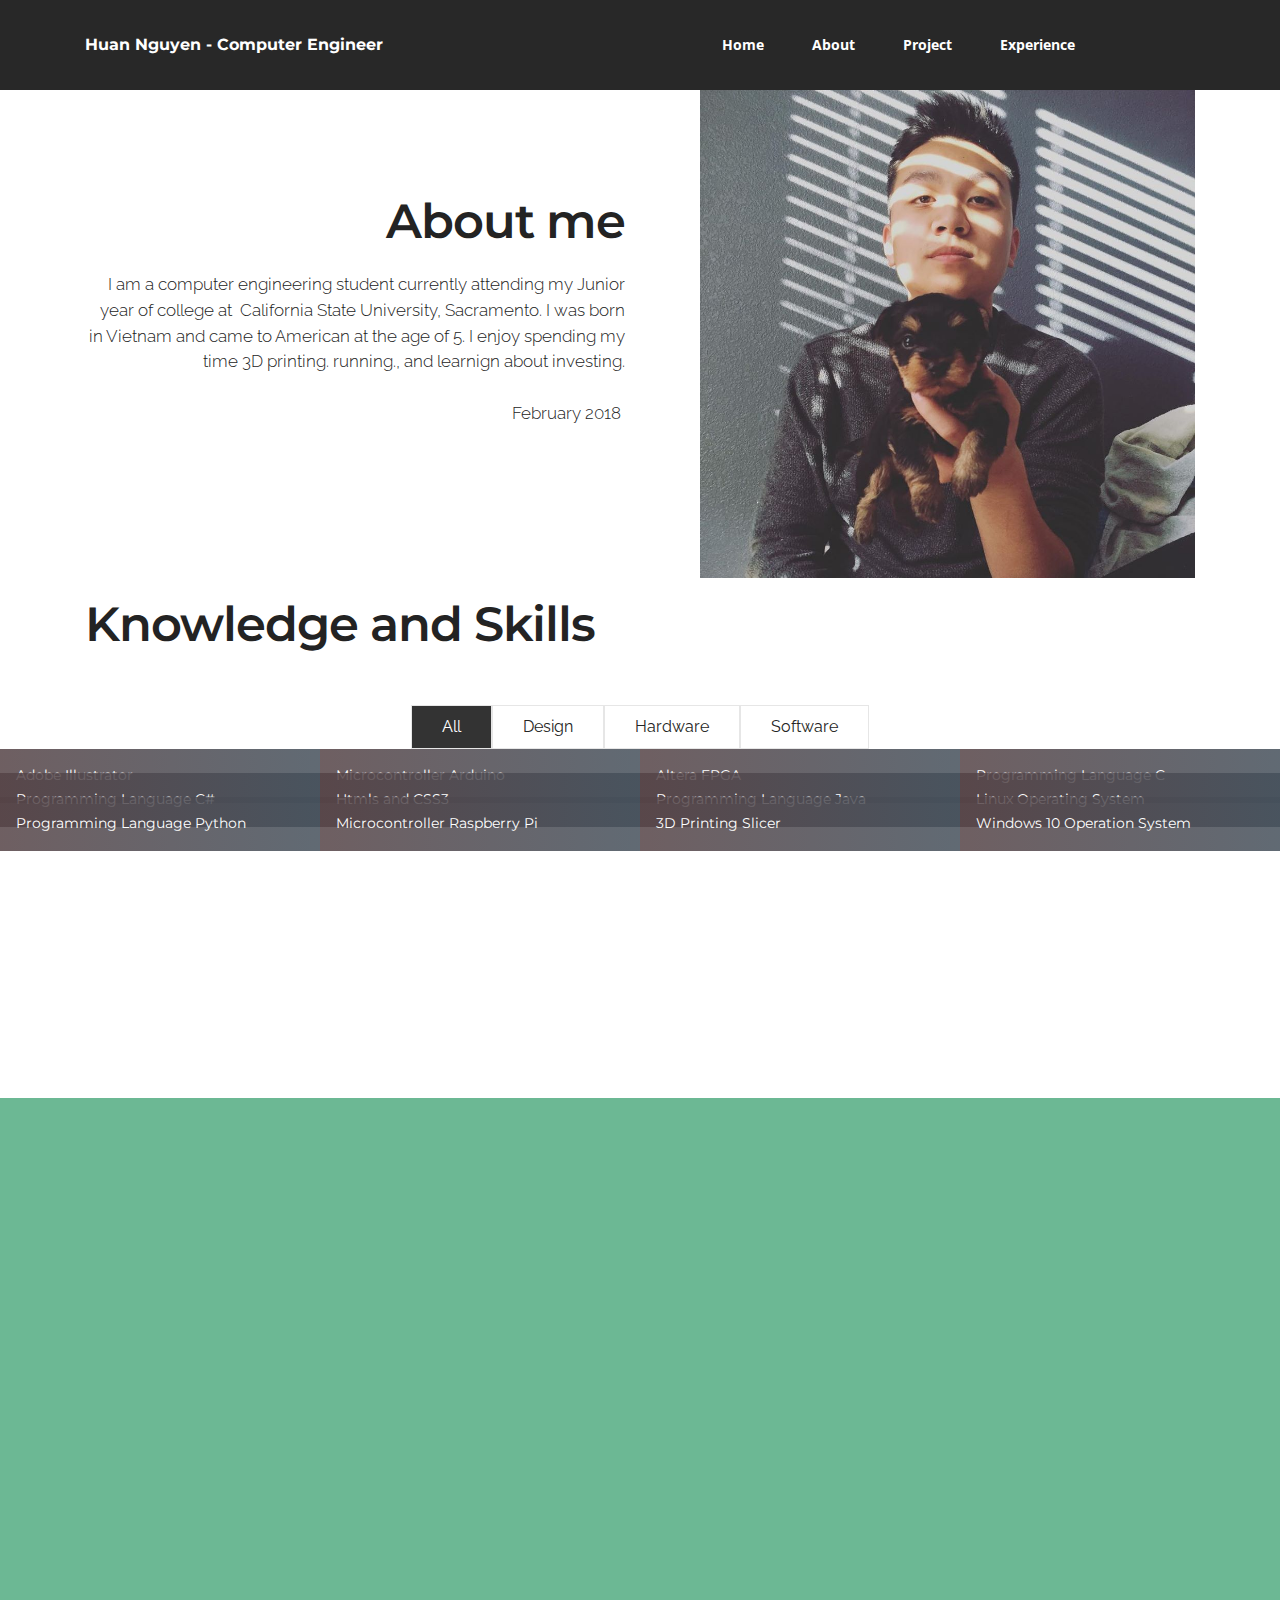
==== commit a929a97d: "Add files via upload" ====
--- a/aboutme.html
+++ b/aboutme.html
@@ -11,15 +11,16 @@
   <title>About me</title>
   <link rel="stylesheet" href="https://fonts.googleapis.com/css?family=Montserrat:400,700">
   <link rel="stylesheet" href="https://fonts.googleapis.com/css?family=Raleway:100,100i,200,200i,300,300i,400,400i,500,500i,600,600i,700,700i,800,800i,900,900i">
+  <link rel="stylesheet" href="assets/web/assets/mobirise-icons-bold/mobirise-icons-bold.css">
+  <link rel="stylesheet" href="https://fonts.googleapis.com/css?family=Lora:400,700,400italic,700italic&subset=latin">
   <link rel="stylesheet" href="assets/et-line-font-plugin/style.css">
-  <link rel="stylesheet" href="https://fonts.googleapis.com/css?family=Lora:400,700,400italic,700italic&subset=latin">
-  <link rel="stylesheet" href="assets/web/assets/mobirise-icons-bold/mobirise-icons-bold.css">
   <link rel="stylesheet" href="assets/tether/tether.min.css">
   <link rel="stylesheet" href="assets/bootstrap/css/bootstrap.min.css">
   <link rel="stylesheet" href="assets/dropdown/css/style.css">
+  <link rel="stylesheet" href="assets/socicon/css/styles.css">
   <link rel="stylesheet" href="assets/animate.css/animate.min.css">
-  <link rel="stylesheet" href="assets/socicon/css/styles.css">
   <link rel="stylesheet" href="assets/theme/css/style.css">
+  <link rel="stylesheet" href="assets/mobirise-gallery/style.css">
   <link rel="stylesheet" href="assets/mobirise/css/mbr-additional.css" type="text/css">
   
   
@@ -46,7 +47,7 @@
                         <div class="hamburger-icon"></div>
                     </button>
 
-                    <ul class="nav-dropdown collapse pull-xs-right nav navbar-nav navbar-toggleable-sm" id="exCollapsingNavbar"><li class="nav-item"><a class="nav-link link" href="index.html">Home</a></li><li class="nav-item"><a class="nav-link link" href="aboutme.html">About</a></li><li class="nav-item"><a class="nav-link link" href="projects.html">Project</a></li><li class="nav-item"><a class="nav-link link" href="services.html">Services</a></li><li class="nav-item"><a class="nav-link link" href="experience.html">Experience</a></li><li class="nav-item"><a class="nav-link link" href="education.html"></a></li></ul>
+                    <ul class="nav-dropdown collapse pull-xs-right nav navbar-nav navbar-toggleable-sm" id="exCollapsingNavbar"><li class="nav-item"><a class="nav-link link" href="index.html">Home</a></li><li class="nav-item"><a class="nav-link link" href="aboutme.html">About</a></li><li class="nav-item"><a class="nav-link link" href="projects.html">Project</a></li><li class="nav-item"><a class="nav-link link" href="projects.html">Experience</a></li><li class="nav-item"><a class="nav-link link" href="services.html"></a></li><li class="nav-item"><a class="nav-link link" href="education.html"></a></li></ul>
                     <button hidden="" class="navbar-toggler navbar-close" type="button" data-toggle="collapse" data-target="#exCollapsingNavbar">
                         <div class="close-icon"></div>
                     </button>
@@ -59,7 +60,7 @@
 
 </section>
 
-<section class="engine"><a href="https://mobirise.ws/n">free website maker app</a></section><section class="mbr-section mbr-after-navbar" id="msg-box5-k" data-rv-view="9" style="background-color: rgb(255, 255, 255); padding-top: 80px; padding-bottom: 0px;">
+<section class="engine"><a href="https://mobirise.ws/e">best web builder software</a></section><section class="mbr-section mbr-after-navbar" id="msg-box5-k" data-rv-view="9" style="background-color: rgb(255, 255, 255); padding-top: 80px; padding-bottom: 0px;">
 
     
     <div class="container">
@@ -91,6 +92,211 @@
         </div>
     </div>
 
+</section>
+
+<section class="mbr-section mbr-section__container article" id="header3-2g" data-rv-view="171" style="background-color: rgb(255, 255, 255); padding-top: 20px; padding-bottom: 20px;">
+    <div class="container">
+        <div class="row">
+            <div class="col-xs-12">
+                <h3 class="mbr-section-title display-2">Knowledge and Skills</h3>
+                <small class="mbr-section-subtitle"></small>
+            </div>
+        </div>
+    </div>
+</section>
+
+<section class="mbr-gallery mbr-section mbr-section-nopadding mbr-slider-carousel" data-filter="true" id="gallery4-2f" data-rv-view="136" style="padding-top: 0rem; padding-bottom: 0rem;">
+    <!-- Filter -->
+    <div class="mbr-gallery-filter container gallery-filter-active">
+        <ul>
+            <li class="mbr-gallery-filter-all active">All</li>
+        </ul>
+    </div>
+
+    <!-- Gallery -->
+    <div class="mbr-gallery-row">
+        <div class=" mbr-gallery-layout-default">
+            <div>
+                <div>
+                    <div class="mbr-gallery-item mbr-gallery-item__mobirise3 mbr-gallery-item--p0" data-video-url="false" data-tags="Design">
+                        <div href="#lb-gallery4-2f" data-slide-to="0" data-toggle="modal">
+                            
+                            
+
+                            <img src="assets/images/adobe-illustrator-227x222-227x222.png" alt="">
+                            
+                            <span class="icon-focus"></span>
+                            <span class="mbr-gallery-title">Adobe Illustrator</span>
+                        </div>
+                    </div><div class="mbr-gallery-item mbr-gallery-item__mobirise3 mbr-gallery-item--p0" data-video-url="false" data-tags="Hardware">
+                        <div href="#lb-gallery4-2f" data-slide-to="1" data-toggle="modal">
+                            
+                            
+
+                            <img src="assets/images/arduino-400x400-400x400.jpg" alt="">
+                            
+                            <span class="icon-focus"></span>
+                            <span class="mbr-gallery-title">Microcontroller Arduino</span>
+                        </div>
+                    </div><div class="mbr-gallery-item mbr-gallery-item__mobirise3 mbr-gallery-item--p0" data-video-url="false" data-tags="Hardware">
+                        <div href="#lb-gallery4-2f" data-slide-to="2" data-toggle="modal">
+                            
+                            
+
+                            <img src="assets/images/altera-fpgas-400x250-400x250.jpg" alt="">
+                            
+                            <span class="icon-focus"></span>
+                            <span class="mbr-gallery-title">Altera FPGA</span>
+                        </div>
+                    </div><div class="mbr-gallery-item mbr-gallery-item__mobirise3 mbr-gallery-item--p0" data-video-url="false" data-tags="Software">
+                        <div href="#lb-gallery4-2f" data-slide-to="3" data-toggle="modal">
+                            
+                            
+
+                            <img src="assets/images/c-225x225-225x225.png" alt="">
+                            
+                            <span class="icon-focus"></span>
+                            <span class="mbr-gallery-title">Programming Language C</span>
+                        </div>
+                    </div><div class="mbr-gallery-item mbr-gallery-item__mobirise3 mbr-gallery-item--p0" data-video-url="false" data-tags="Software">
+                        <div href="#lb-gallery4-2f" data-slide-to="4" data-toggle="modal">
+                            
+                            
+
+                            <img src="assets/images/csharp-299x169-299x169.png" alt="">
+                            
+                            <span class="icon-focus"></span>
+                            <span class="mbr-gallery-title">Programming Language C#</span>
+                        </div>
+                    </div><div class="mbr-gallery-item mbr-gallery-item__mobirise3 mbr-gallery-item--p0" data-video-url="false" data-tags="Software">
+                        <div href="#lb-gallery4-2f" data-slide-to="5" data-toggle="modal">
+                            
+                            
+
+                            <img src="assets/images/html5-css31-400x296-400x296.jpg" alt="">
+                            
+                            <span class="icon-focus"></span>
+                            <span class="mbr-gallery-title">Htmls and CSS3<br></span>
+                        </div>
+                    </div><div class="mbr-gallery-item mbr-gallery-item__mobirise3 mbr-gallery-item--p0" data-video-url="false" data-tags="Software">
+                        <div href="#lb-gallery4-2f" data-slide-to="6" data-toggle="modal">
+                            
+                            
+
+                            <img src="assets/images/java-651x330-651x330.png" alt="">
+                            
+                            <span class="icon-focus"></span>
+                            <span class="mbr-gallery-title">Programming Language Java<br></span>
+                        </div>
+                    </div><div class="mbr-gallery-item mbr-gallery-item__mobirise3 mbr-gallery-item--p0" data-video-url="false" data-tags="Software">
+                        <div href="#lb-gallery4-2f" data-slide-to="7" data-toggle="modal">
+                            
+                            
+
+                            <img src="assets/images/medium-505x250-505x250.png" alt="">
+                            
+                            <span class="icon-focus"></span>
+                            <span class="mbr-gallery-title">Linux Operating System<br></span>
+                        </div>
+                    </div><div class="mbr-gallery-item mbr-gallery-item__mobirise3 mbr-gallery-item--p0" data-video-url="false" data-tags="Software">
+                        <div href="#lb-gallery4-2f" data-slide-to="8" data-toggle="modal">
+                            
+                            
+
+                            <img src="assets/images/python-640x400-640x400.jpg" alt="">
+                            
+                            <span class="icon-focus"></span>
+                            <span class="mbr-gallery-title">Programming Language Python<br></span>
+                        </div>
+                    </div><div class="mbr-gallery-item mbr-gallery-item__mobirise3 mbr-gallery-item--p0" data-video-url="false" data-tags="Hardware">
+                        <div href="#lb-gallery4-2f" data-slide-to="9" data-toggle="modal">
+                            
+                            
+
+                            <img src="assets/images/raspberry-pi-200x252-200x252.png" alt="">
+                            
+                            <span class="icon-focus"></span>
+                            <span class="mbr-gallery-title">Microcontroller Raspberry Pi<br></span>
+                        </div>
+                    </div><div class="mbr-gallery-item mbr-gallery-item__mobirise3 mbr-gallery-item--p0" data-video-url="false" data-tags="Hardware">
+                        <div href="#lb-gallery4-2f" data-slide-to="10" data-toggle="modal">
+                            
+                            
+
+                            <img src="assets/images/simplified3d-225x225-225x225.jpg" alt="">
+                            
+                            <span class="icon-focus"></span>
+                            <span class="mbr-gallery-title">3D Printing Slicer</span>
+                        </div>
+                    </div><div class="mbr-gallery-item mbr-gallery-item__mobirise3 mbr-gallery-item--p0" data-video-url="false" data-tags="Software">
+                        <div href="#lb-gallery4-2f" data-slide-to="11" data-toggle="modal">
+                            
+                            
+
+                            <img src="assets/images/windows-1200x800-800x533.jpg" alt="">
+                            
+                            <span class="icon-focus"></span>
+                            <span class="mbr-gallery-title">Windows 10 Operation System</span>
+                        </div>
+                    </div>
+                </div>
+            </div>
+            <div class="clearfix"></div>
+        </div>
+    </div>
+
+    <!-- Lightbox -->
+    <div data-app-prevent-settings="" class="mbr-slider modal fade carousel slide" tabindex="-1" data-keyboard="true" data-interval="false" id="lb-gallery4-2f">
+        <div class="modal-dialog">
+            <div class="modal-content">
+                <div class="modal-body">
+                    <ol class="carousel-indicators">
+                        <li data-app-prevent-settings="" data-target="#lb-gallery4-2f" data-slide-to="0"></li><li data-app-prevent-settings="" data-target="#lb-gallery4-2f" data-slide-to="1"></li><li data-app-prevent-settings="" data-target="#lb-gallery4-2f" data-slide-to="2"></li><li data-app-prevent-settings="" data-target="#lb-gallery4-2f" data-slide-to="3"></li><li data-app-prevent-settings="" data-target="#lb-gallery4-2f" data-slide-to="4"></li><li data-app-prevent-settings="" data-target="#lb-gallery4-2f" data-slide-to="5"></li><li data-app-prevent-settings="" data-target="#lb-gallery4-2f" data-slide-to="6"></li><li data-app-prevent-settings="" data-target="#lb-gallery4-2f" data-slide-to="7"></li><li data-app-prevent-settings="" data-target="#lb-gallery4-2f" data-slide-to="8"></li><li data-app-prevent-settings="" data-target="#lb-gallery4-2f" data-slide-to="9"></li><li data-app-prevent-settings="" data-target="#lb-gallery4-2f" data-slide-to="10"></li><li data-app-prevent-settings="" data-target="#lb-gallery4-2f" class=" active" data-slide-to="11"></li>
+                    </ol>
+                    <div class="carousel-inner">
+                        <div class="carousel-item">
+                            <img src="assets/images/adobe-illustrator-227x222.png" alt="">
+                        </div><div class="carousel-item">
+                            <img src="assets/images/arduino-400x400.jpg" alt="">
+                        </div><div class="carousel-item">
+                            <img src="assets/images/altera-fpgas-400x250.jpg" alt="">
+                        </div><div class="carousel-item">
+                            <img src="assets/images/c-225x225.png" alt="">
+                        </div><div class="carousel-item">
+                            <img src="assets/images/csharp-299x169.png" alt="">
+                        </div><div class="carousel-item">
+                            <img src="assets/images/html5-css31-400x296.jpg" alt="">
+                        </div><div class="carousel-item">
+                            <img src="assets/images/java-651x330.png" alt="">
+                        </div><div class="carousel-item">
+                            <img src="assets/images/medium-505x250.png" alt="">
+                        </div><div class="carousel-item">
+                            <img src="assets/images/python-640x400.jpg" alt="">
+                        </div><div class="carousel-item">
+                            <img src="assets/images/raspberry-pi-200x252.png" alt="">
+                        </div><div class="carousel-item">
+                            <img src="assets/images/simplified3d-225x225.jpg" alt="">
+                        </div><div class="carousel-item active">
+                            <img src="assets/images/windows-1200x800.jpg" alt="">
+                        </div>
+                    </div>
+                    <a class="left carousel-control" role="button" data-slide="prev" href="#lb-gallery4-2f">
+                        <span class="icon-prev" aria-hidden="true"></span>
+                        <span class="sr-only">Previous</span>
+                    </a>
+                    <a class="right carousel-control" role="button" data-slide="next" href="#lb-gallery4-2f">
+                        <span class="icon-next" aria-hidden="true"></span>
+                        <span class="sr-only">Next</span>
+                    </a>
+
+                    <a class="close" href="#" role="button" data-dismiss="modal">
+                        <span aria-hidden="true">×</span>
+                        <span class="sr-only">Close</span>
+                    </a>
+                </div>
+            </div>
+        </div>
+    </div>
 </section>
 
 <section class="mbr-cards mbr-section mbr-section-nopadding" id="features7-l" data-rv-view="12" style="background-color: rgb(255, 255, 255);">
@@ -275,11 +481,25 @@
                             <small class="mbr-author-desc">December 2015</small>
                         </div>
                     </div><div class="mbr-testimonial card">
-                        <div class="card-block"><p>Elected as Vice-President of the IEEE Student Council at California State University, Sacramento&nbsp;</p></div>
+                        <div class="card-block">Attended IEEE rising star conferance</div>
+                        <div class="mbr-author card-footer">
+                            
+                            <div class="mbr-author-name">IEEE Rising Star Conferance</div>
+                            <small class="mbr-author-desc">Janurary 2017</small>
+                        </div>
+                    </div><div class="mbr-testimonial card">
+                        <div class="card-block">Elected as Vice-President of the IEEE Student Council at California State University, Sacramento&nbsp;</div>
                         <div class="mbr-author card-footer">
                             
                             <div class="mbr-author-name">IEEE Vice-President</div>
                             <small class="mbr-author-desc">December 2016 - September 2017</small>
+                        </div>
+                    </div><div class="mbr-testimonial card">
+                        <div class="card-block"><p>Attended IEEE rising star conferance at Las Vegas</p></div>
+                        <div class="mbr-author card-footer">
+                            
+                            <div class="mbr-author-name">John Smith</div>
+                            <small class="mbr-author-desc">Developer</small>
                         </div>
                     </div>
 
@@ -317,10 +537,15 @@
   <script src="assets/tether/tether.min.js"></script>
   <script src="assets/bootstrap/js/bootstrap.min.js"></script>
   <script src="assets/dropdown/js/script.min.js"></script>
+  <script src="assets/viewport-checker/jquery.viewportchecker.js"></script>
+  <script src="assets/masonry/masonry.pkgd.min.js"></script>
+  <script src="assets/imagesloaded/imagesloaded.pkgd.min.js"></script>
+  <script src="assets/bootstrap-carousel-swipe/bootstrap-carousel-swipe.js"></script>
+  <script src="assets/smooth-scroll/smooth-scroll.js"></script>
   <script src="assets/touch-swipe/jquery.touch-swipe.min.js"></script>
-  <script src="assets/viewport-checker/jquery.viewportchecker.js"></script>
-  <script src="assets/smooth-scroll/smooth-scroll.js"></script>
   <script src="assets/theme/js/script.js"></script>
+  <script src="assets/mobirise-gallery/player.min.js"></script>
+  <script src="assets/mobirise-gallery/script.js"></script>
   
   
   <input name="animation" type="hidden">
--- a/assets/mobirise-gallery/style.css
+++ b/assets/mobirise-gallery/style.css
@@ -0,0 +1,213 @@
+.mbr-gallery .icon {
+  z-index: 100 !important;
+}
+
+.mbr-gallery .mbr-gallery-item>div:hover .icon-video,
+.mbr-gallery .mbr-gallery-item>div:hover .icon-focus {
+  opacity: 1;
+}
+
+.mbr-gallery .icon-video {
+  color: white;
+  opacity: 0;
+  position: absolute;
+  top: calc(50% - 24px);
+  left: calc(50% - 27px);
+  font-size: 3rem;
+  transition: .2s opacity ease-in-out;
+  z-index: 5;
+}
+
+.mbr-gallery .icon-video::before {
+  color: white;
+  content: "\e011";
+  position: absolute;
+}
+
+.mbr-gallery .icon-focus {
+  color: white;
+  opacity: 0;
+  position: absolute;
+  top: calc(50% - 24px);
+  left: calc(50% - 32px);
+  font-size: 3rem !important;
+  transition: .2s opacity ease-in-out;
+  z-index: 5;
+  font-family: 'et-line' !important;
+}
+
+.mbr-gallery .icon-focus::before {
+  content: '\e01b';
+  color: white;
+  position: absolute;
+}
+
+.mbr-gallery .mbr-gallery-item {
+  cursor: pointer;
+}
+
+.mbr-gallery .item-overlay {
+  position: absolute;
+  width: 60px;
+  font-size: 60px;
+  z-index: 10;
+  height: 60px;
+  top: calc(50% - 30px);
+  left: calc(50% - 30px);
+  cursor: pointer;
+  z-index: 5;
+}
+
+.mbr-gallery .mbr-gallery-item> div::before {
+  content: "";
+  position: absolute;
+  left: 0;
+  top: 0;
+  width: 100%;
+  height: 100%;
+  background: -webkit-linear-gradient(left, #554346, #45505b) !important;
+  background: -moz-linear-gradient(left, #554346, #45505b) !important;
+  background: -o-linear-gradient(left, #554346, #45505b) !important;
+  background: -ms-linear-gradient(left, #554346, #45505b) !important;
+  background: linear-gradient(left, #554346, #45505b) !important;
+  opacity: 0;
+  -webkit-transition: .2s opacity ease-in-out;
+  transition: .2s opacity ease-in-out;
+}
+
+.mbr-gallery .mbr-gallery-item:hover> div::before {
+  opacity: 0.5;
+}
+
+.mbr-gallery-row {
+  padding-left: 0px;
+  padding-right: 0px;
+}
+
+.mbr-gallery-item__hided {
+  position: absolute !important;
+  width: 0px !important;
+  height: 0px;
+  left: 0 !important;
+  padding: 0 !important;
+}
+
+.mbr-gallery-item__hided img {
+  display: none;
+}
+
+.mbr-gallery-item__hided span {
+  display: none;
+}
+
+.mbr-gallery-filter {
+  padding-top: 30px;
+  padding-bottom: 30px;
+  text-align: center;
+}
+.mbr-gallery-filter.gallery-filter__bg li{
+ color: white;
+}
+.mbr-gallery-filter.gallery-filter__bg .active{
+  color:black;
+  background-color: white;
+}
+
+.mbr-gallery-filter ul {
+  padding-left: 0px;
+  display: inline-block;
+  list-style: none;
+  margin-bottom: 0px;
+}
+
+.mbr-gallery-filter li {
+  font-size: 16px;
+  font-family: 'Raleway';
+  cursor: pointer;
+  color: #242424;
+  display: inline-block;
+  padding: 9px 30px 9px 30px;
+  border: 1px solid #e6e6e6;
+  transition: all 0.3s ease-out;
+}
+
+.mbr-gallery-filter li:hover {
+  background-color: #333333;
+  color: #c39f76;
+}
+
+.mbr-gallery-filter li.active {
+  color: white;
+  background-color: #333333;
+}
+
+.mbr-gallery-filter li.active:hover {
+  color: white;
+  background-color: #333333;
+}
+
+.mbr-gallery-item> div {
+  position: relative;
+}
+
+.mbr-gallery-item--p1 {
+  padding: 1rem;
+}
+
+.mbr-gallery-item--p2 {
+  padding: 2rem;
+}
+
+.mbr-gallery-item--p3 {
+  padding: 3rem;
+}
+
+.mbr-gallery-item--p4 {
+  padding: 4rem;
+}
+
+.mbr-gallery-item--p5 {
+  padding: 5rem;
+}
+
+.mbr-gallery-item--p6 {
+  padding: 6rem;
+}
+.mbr-gallery .mbr-gallery-item--p6, .mbr-gallery .mbr-gallery-item--p5,.mbr-gallery .mbr-gallery-item--p4{
+    width:50%;
+}
+@media(max-width:992px){
+     .mbr-gallery-item--p1 {
+    padding: 1rem;
+  }
+  .mbr-gallery-item--p2 {
+    padding: 2rem;
+  }
+  .mbr-gallery-item--p3 {
+    padding: 3rem;
+  }
+  .mbr-gallery-item--p4 {
+    padding: 3rem;
+  }
+  .mbr-gallery-item--p5 {
+    padding: 3rem;
+  }
+  .mbr-gallery-item--p6 {
+    padding: 3rem;
+  }
+}
+.video-container .mbr-background-video iframe {
+  width:100%;
+  height:100%;
+}
+@media(max-width:992px) and (min-width:400px) {
+
+  .mbr-gallery .mbr-gallery-item--p6, .mbr-gallery .mbr-gallery-item--p5, .mbr-gallery .mbr-gallery-item--p4, .mbr-gallery .mbr-gallery-item--p3, .mbr-gallery .mbr-gallery-item--p2 {
+    width: 50%;
+  }
+}
+@media(max-width:400px){
+    .mbr-gallery .mbr-gallery-item--p6, .mbr-gallery .mbr-gallery-item--p5, .mbr-gallery .mbr-gallery-item--p4, .mbr-gallery-item--p3{
+    width:100%;
+}
+}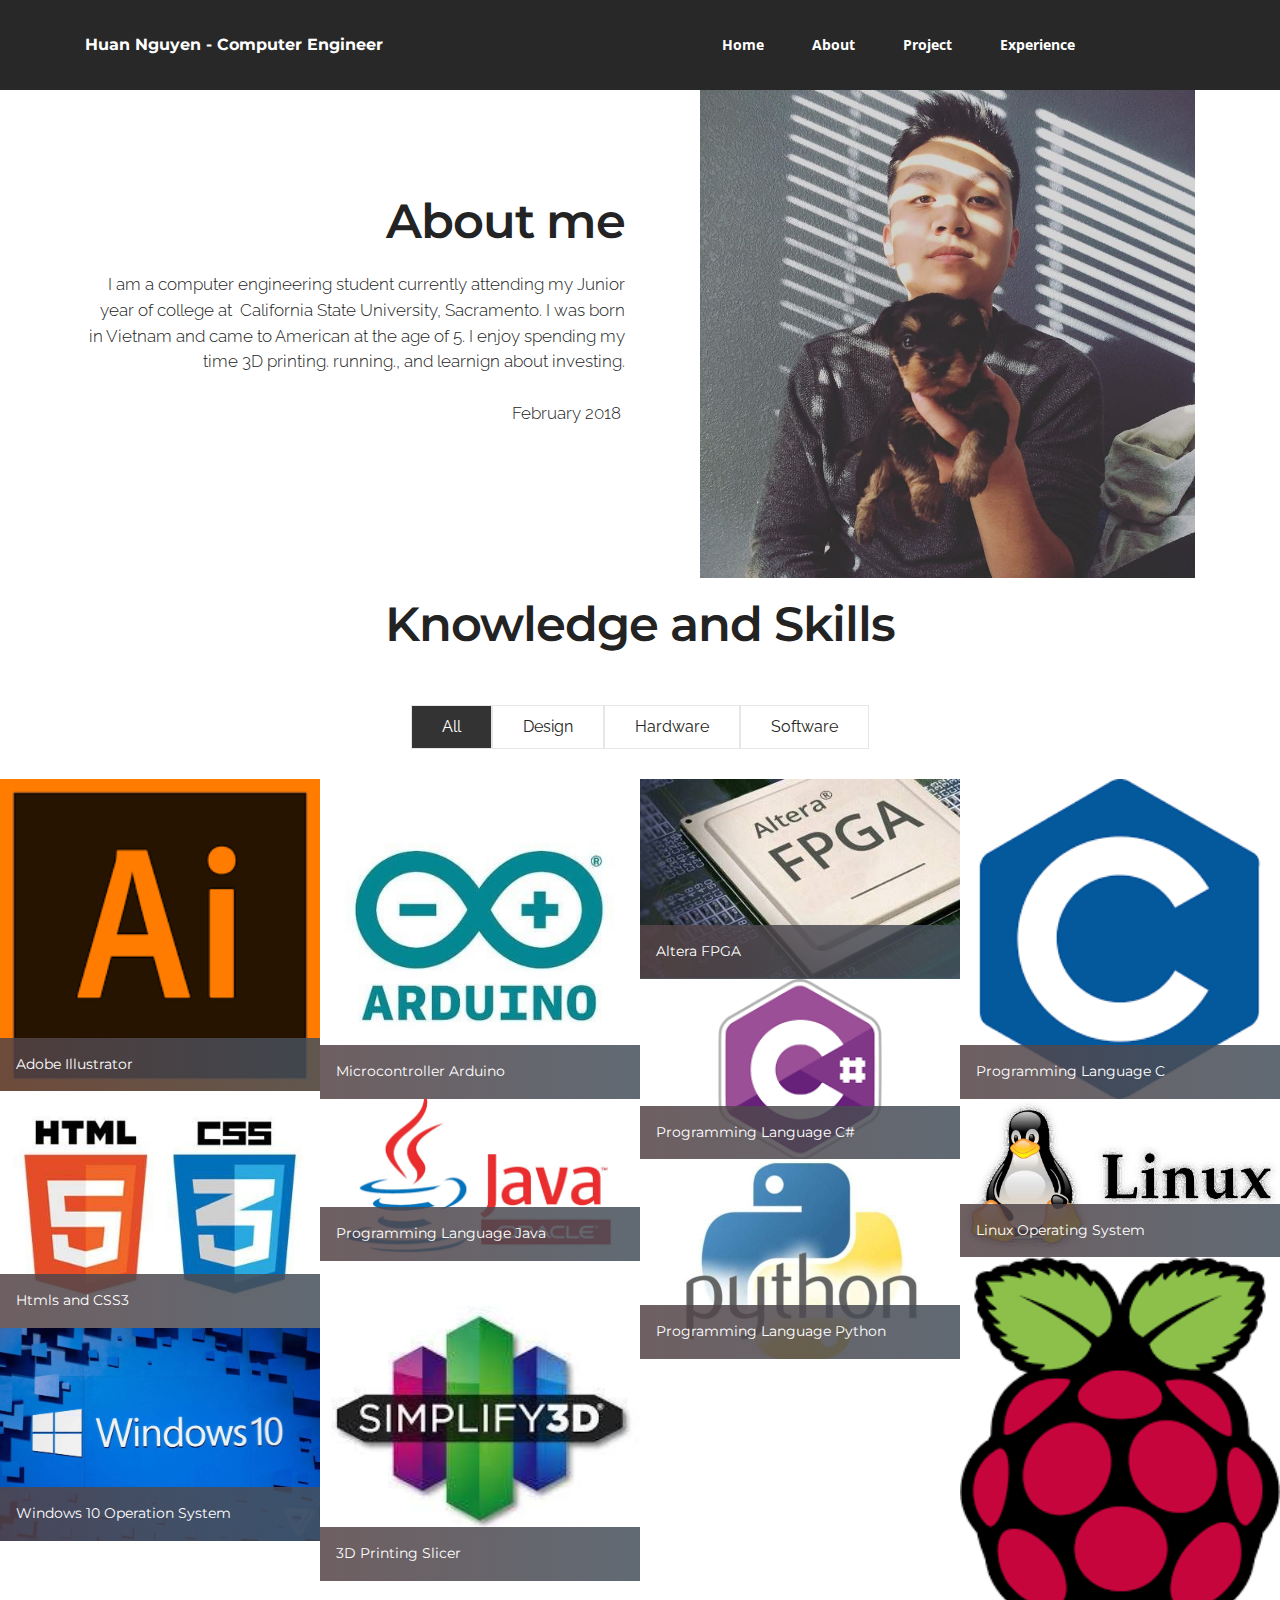
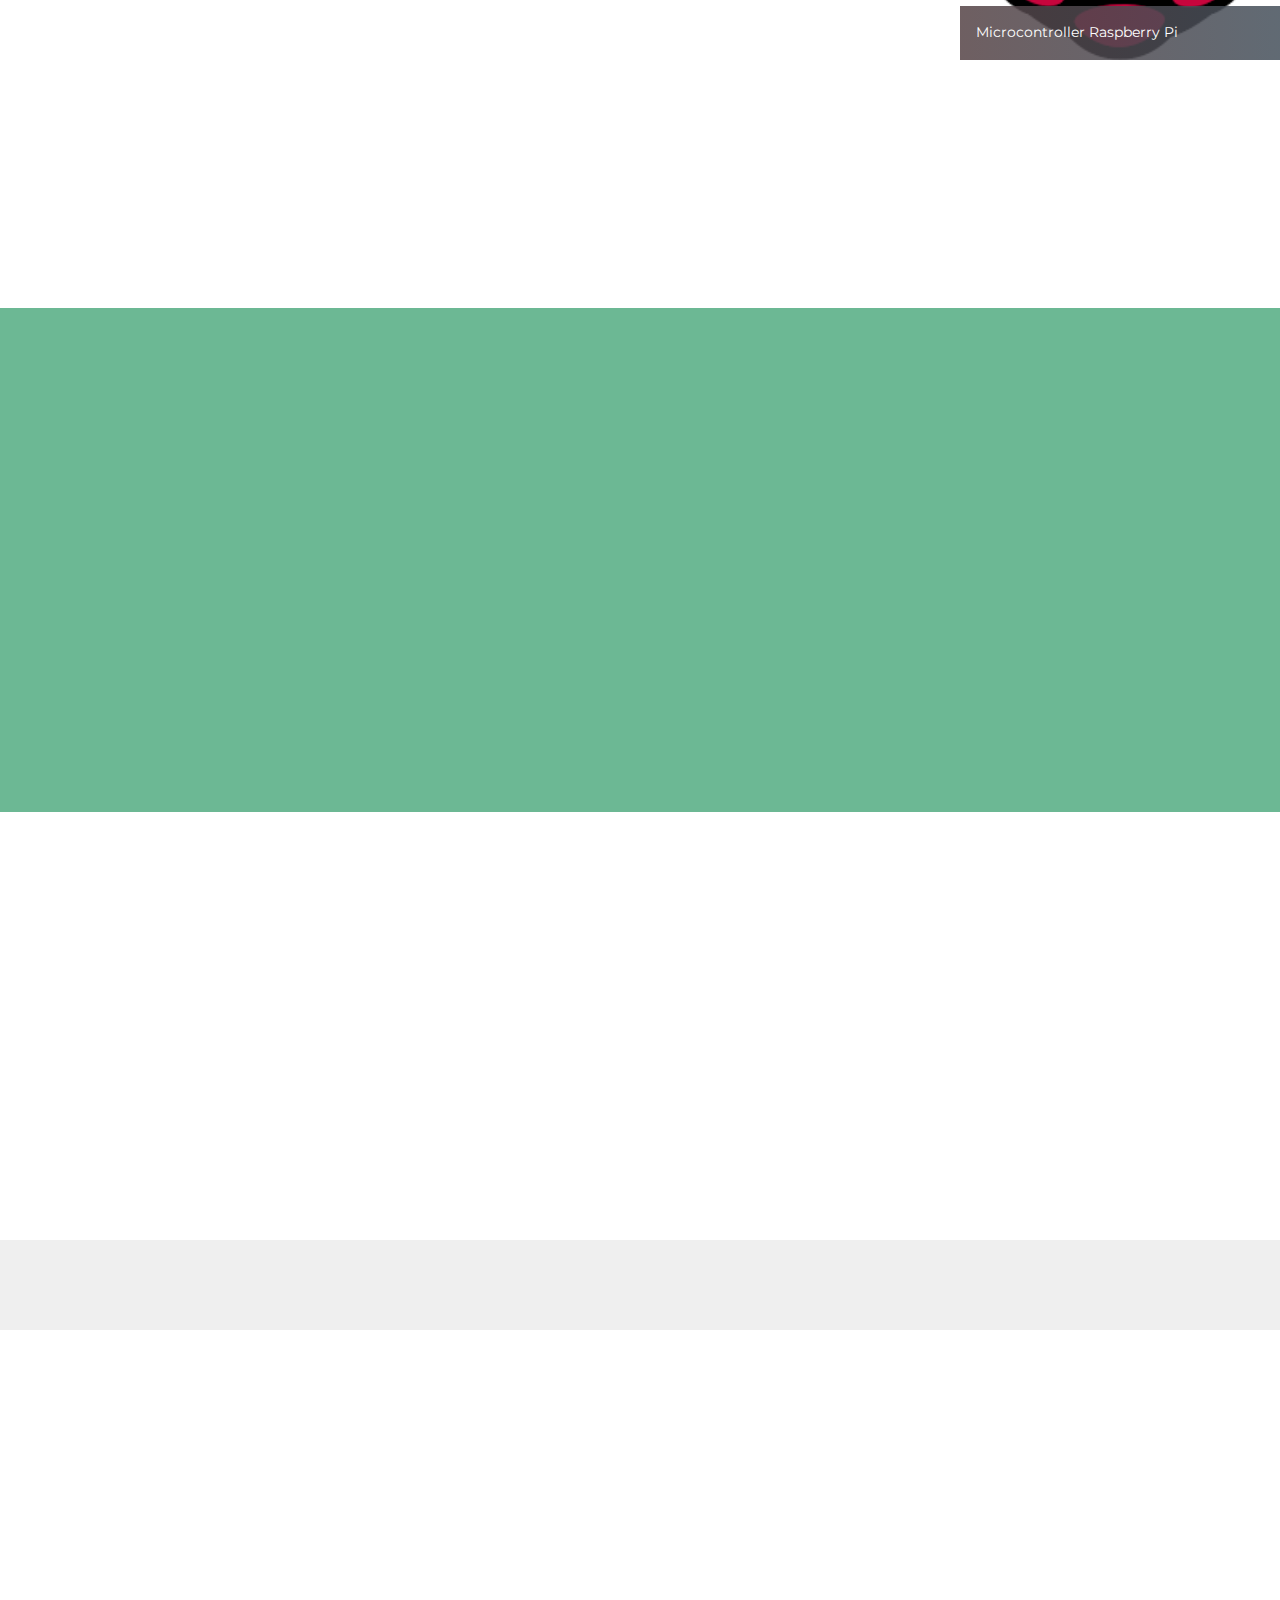
==== commit 8170ce8b: "Add files via upload" ====
--- a/aboutme.html
+++ b/aboutme.html
@@ -47,7 +47,7 @@
                         <div class="hamburger-icon"></div>
                     </button>
 
-                    <ul class="nav-dropdown collapse pull-xs-right nav navbar-nav navbar-toggleable-sm" id="exCollapsingNavbar"><li class="nav-item"><a class="nav-link link" href="index.html">Home</a></li><li class="nav-item"><a class="nav-link link" href="aboutme.html">About</a></li><li class="nav-item"><a class="nav-link link" href="projects.html">Project</a></li><li class="nav-item"><a class="nav-link link" href="projects.html">Experience</a></li><li class="nav-item"><a class="nav-link link" href="services.html"></a></li><li class="nav-item"><a class="nav-link link" href="education.html"></a></li></ul>
+                    <ul class="nav-dropdown collapse pull-xs-right nav navbar-nav navbar-toggleable-sm" id="exCollapsingNavbar"><li class="nav-item"><a class="nav-link link" href="index.html">Home</a></li><li class="nav-item"><a class="nav-link link" href="aboutme.html">About</a></li><li class="nav-item"><a class="nav-link link" href="projects.html">Project</a></li><li class="nav-item"><a class="nav-link link" href="experience.html">Experience</a></li><li class="nav-item"><a class="nav-link link" href="services.html"></a></li><li class="nav-item"><a class="nav-link link" href="education.html"></a></li></ul>
                     <button hidden="" class="navbar-toggler navbar-close" type="button" data-toggle="collapse" data-target="#exCollapsingNavbar">
                         <div class="close-icon"></div>
                     </button>
@@ -60,7 +60,7 @@
 
 </section>
 
-<section class="engine"><a href="https://mobirise.ws/e">best web builder software</a></section><section class="mbr-section mbr-after-navbar" id="msg-box5-k" data-rv-view="9" style="background-color: rgb(255, 255, 255); padding-top: 80px; padding-bottom: 0px;">
+<section class="engine"><a href="https://mobirise.ws/c">best free website maker</a></section><section class="mbr-section mbr-after-navbar" id="msg-box5-k" data-rv-view="9" style="background-color: rgb(255, 255, 255); padding-top: 80px; padding-bottom: 0px;">
 
     
     <div class="container">
@@ -94,7 +94,7 @@
 
 </section>
 
-<section class="mbr-section mbr-section__container article" id="header3-2g" data-rv-view="171" style="background-color: rgb(255, 255, 255); padding-top: 20px; padding-bottom: 20px;">
+<section class="mbr-section mbr-section__container article" id="header3-2g" data-rv-view="12" style="background-color: rgb(255, 255, 255); padding-top: 20px; padding-bottom: 20px;">
     <div class="container">
         <div class="row">
             <div class="col-xs-12">
@@ -105,7 +105,7 @@
     </div>
 </section>
 
-<section class="mbr-gallery mbr-section mbr-section-nopadding mbr-slider-carousel" data-filter="true" id="gallery4-2f" data-rv-view="136" style="padding-top: 0rem; padding-bottom: 0rem;">
+<section class="mbr-gallery mbr-section mbr-section-nopadding mbr-slider-carousel" data-filter="true" id="gallery4-2f" data-rv-view="14" style="padding-top: 0rem; padding-bottom: 0rem;">
     <!-- Filter -->
     <div class="mbr-gallery-filter container gallery-filter-active">
         <ul>
@@ -299,7 +299,7 @@
     </div>
 </section>
 
-<section class="mbr-cards mbr-section mbr-section-nopadding" id="features7-l" data-rv-view="12" style="background-color: rgb(255, 255, 255);">
+<section class="mbr-cards mbr-section mbr-section-nopadding" id="features7-l" data-rv-view="65" style="background-color: rgb(255, 255, 255);">
 
     
 
@@ -361,7 +361,7 @@
     </div>
 </section>
 
-<section class="mbr-section" id="msg-box5-1s" data-rv-view="15" style="background-color: rgb(108, 184, 148); padding-top: 80px; padding-bottom: 80px;">
+<section class="mbr-section" id="msg-box5-1s" data-rv-view="68" style="background-color: rgb(108, 184, 148); padding-top: 80px; padding-bottom: 80px;">
 
     
     <div class="container">
@@ -395,7 +395,7 @@
 
 </section>
 
-<section class="mbr-section" id="msg-box5-1z" data-rv-view="18" style="background-color: rgb(255, 255, 255); padding-top: 0px; padding-bottom: 0px;">
+<section class="mbr-section" id="msg-box5-1z" data-rv-view="71" style="background-color: rgb(255, 255, 255); padding-top: 0px; padding-bottom: 0px;">
 
     
     <div class="container">
@@ -429,7 +429,7 @@
 
 </section>
 
-<section class="mbr-info mbr-section mbr-section-md-padding" id="msg-box2-2d" data-rv-view="21" style="background-color: rgb(239, 239, 239); padding-top: 30px; padding-bottom: 60px;">
+<section class="mbr-info mbr-section mbr-section-md-padding" id="msg-box2-2d" data-rv-view="74" style="background-color: rgb(239, 239, 239); padding-top: 30px; padding-bottom: 60px;">
 
     
     <div class="container">
@@ -451,7 +451,7 @@
     </div>
 </section>
 
-<section class="mbr-section" id="testimonials2-2b" data-rv-view="24" style="background-color: rgb(255, 255, 255); padding-top: 80px; padding-bottom: 120px;">
+<section class="mbr-section" id="testimonials2-2b" data-rv-view="77" style="background-color: rgb(255, 255, 255); padding-top: 80px; padding-bottom: 120px;">
 
     
 
@@ -511,7 +511,7 @@
     </div>
 </section>
 
-<section class="mbr-section mbr-section__container article" id="header3-20" data-rv-view="32" style="background-color: rgb(239, 239, 239); padding-top: 20px; padding-bottom: 20px;">
+<section class="mbr-section mbr-section__container article" id="header3-20" data-rv-view="88" style="background-color: rgb(239, 239, 239); padding-top: 20px; padding-bottom: 20px;">
     <div class="container">
         <div class="row">
             <div class="col-xs-12">
@@ -522,7 +522,7 @@
     </div>
 </section>
 
-<section class="mbr-section article mbr-section__container" id="content1-22" data-rv-view="34" style="background-color: rgb(239, 239, 239); padding-top: 20px; padding-bottom: 20px;">
+<section class="mbr-section article mbr-section__container" id="content1-22" data-rv-view="90" style="background-color: rgb(239, 239, 239); padding-top: 20px; padding-bottom: 20px;">
 
     <div class="container">
         <div class="row">
--- a/assets/mobirise/css/mbr-additional.css
+++ b/assets/mobirise/css/mbr-additional.css
@@ -545,6 +545,10 @@
 #ext_menu-4 .dropdown-item[aria-expanded="true"] {
   color: #c0a375!important;
 }
+#header3-2g .mbr-section-title,
+#header3-2g .mbr-section-subtitle {
+  text-align: center;
+}
 #features7-l .card-subtitle {
   color: #bcbcbc;
 }
@@ -976,3 +980,7 @@
 #ext_menu-1p .dropdown-item[aria-expanded="true"] {
   color: #c0a375!important;
 }
+#msg-box3-2m .mbr-section-title,
+#msg-box3-2m p {
+  color: #000;
+}
